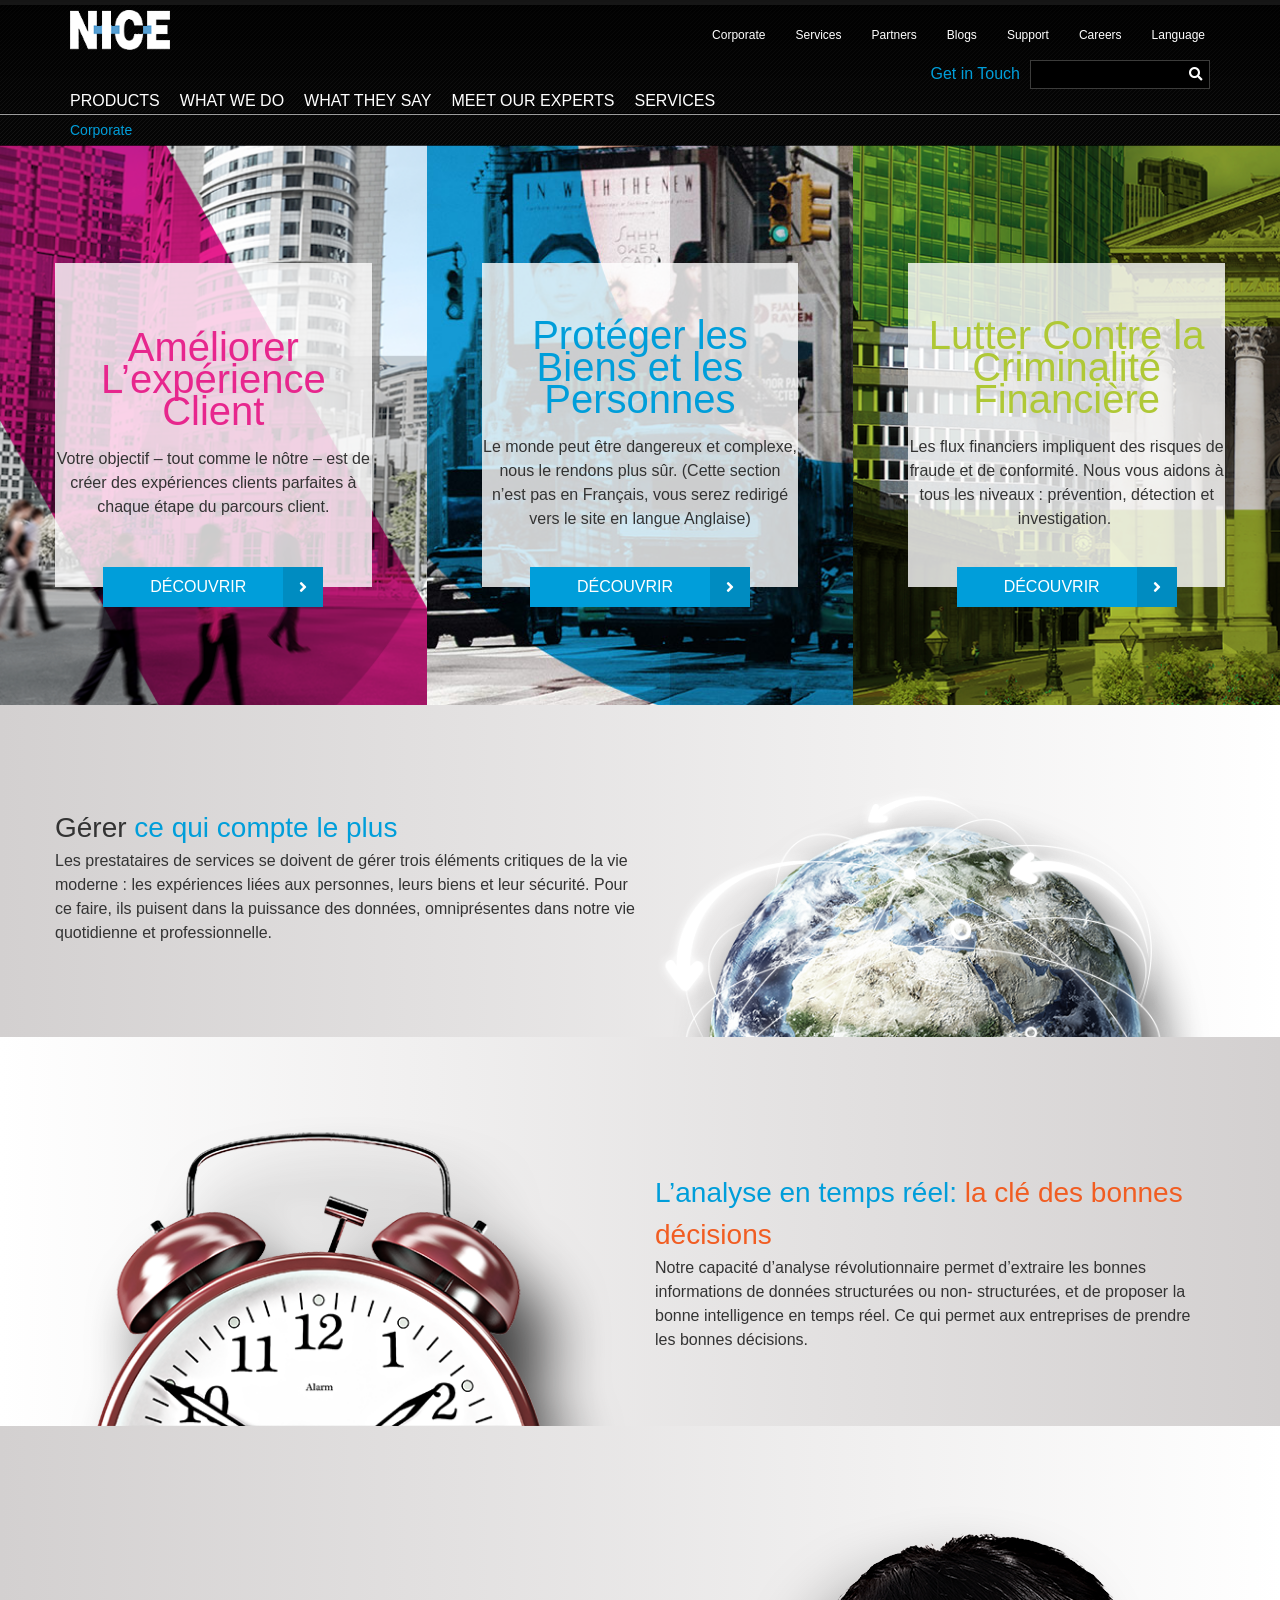
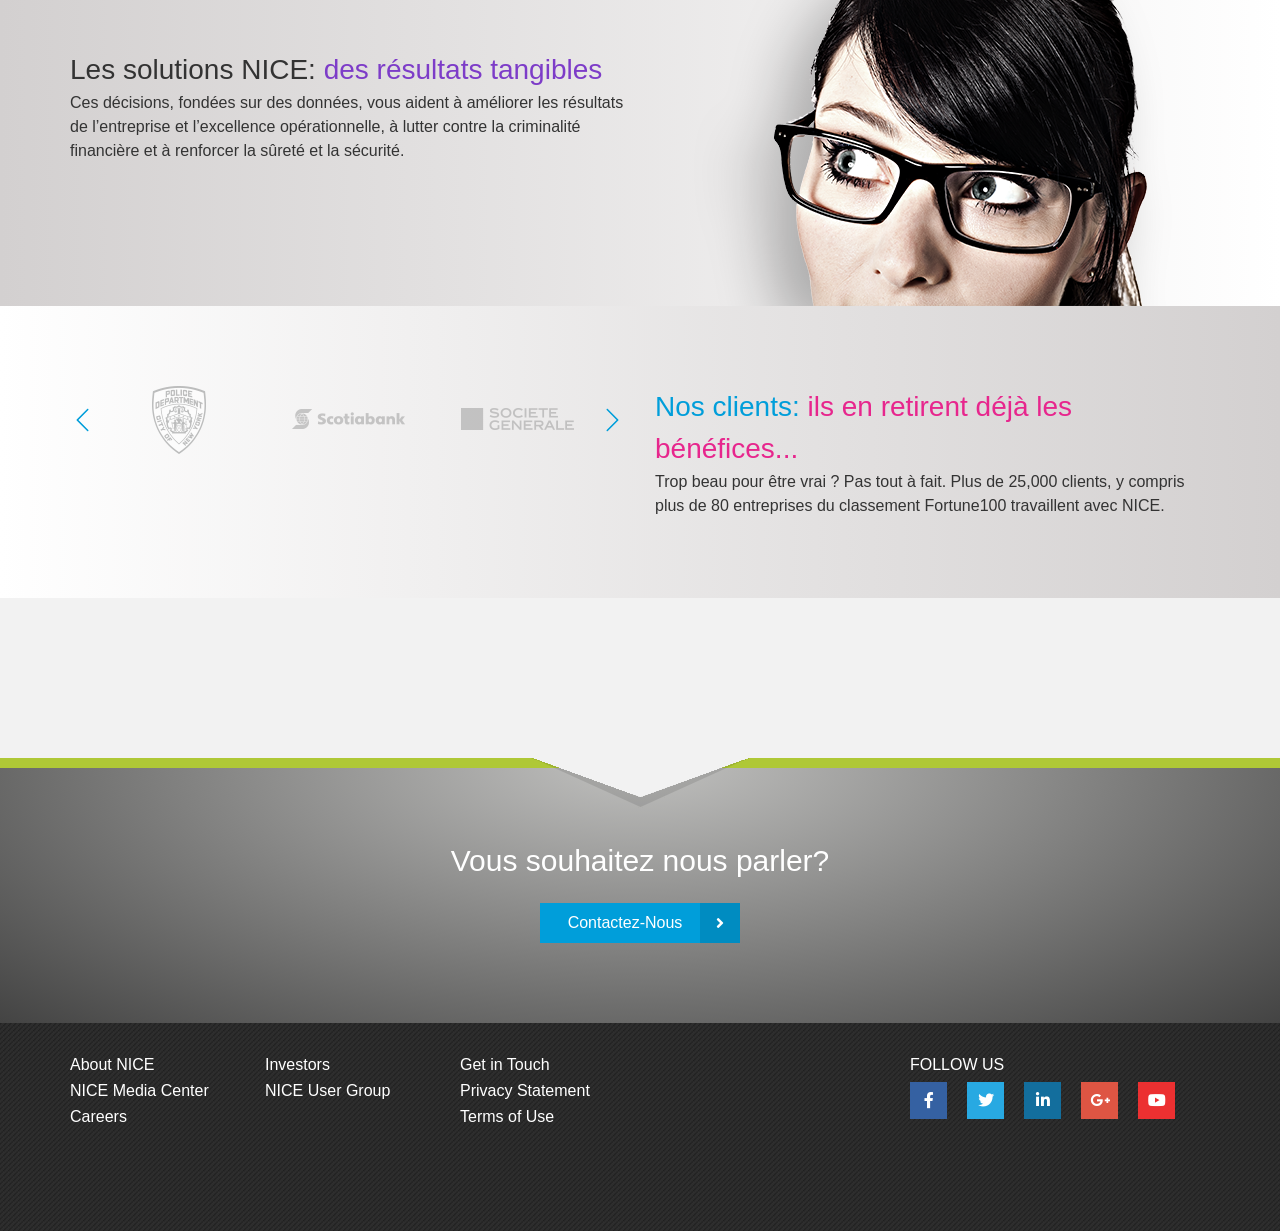
==== asd/index.html @ 6cd881a8 "asd asd" ====
<!DOCTYPE html>
<html lang="ru">
  <head>
    <meta charset="UTF-8">
    <meta name="viewport" content="width=device-width, initial-scale=1, user-scalable=0">
    <link rel="shortcut icon" href="img/favicon.ico" type="image/x-icon">
    <link rel="stylesheet" href="css/style.css">
    <link rel="stylesheet" href="https://use.fontawesome.com/releases/v5.8.1/css/all.css">
    <title>Nice</title>
  </head>
  <body>
    <div class="page">
        <header class="header">
            <nav class="nav flex flex-column align-justify">
              <div class="container-fluid">
                <div class="container">
                  <div class="row align-justify">
                    <div class="col-6 col-sm-3 col-md-2 col-lg-2 col-xl-2"><a class="logo" href="/"><img src="./img/logo/img/logo.png"></a>
                    </div>
                    <div class="col-6 col-sm-3 col-md-1 col-lg-1 col-xl-1">
                        <div class="show-menu"><span class="show-menu__item"></span><span class="show-menu__item"></span><span class="show-menu__item"></span></div>
                    </div>
                    <div class="col-12 col-sm-12 col-md-9 col-lg-9 col-xl-9" id="menu">
                        <ul class="menu flex align-middle align-right">
                          <li class="menu__item"><a class="font font--white font--xs link">Corporate</a>
                            <ul class="submenu">
                              <li class="submenu__item"><a class="font link">About NICE</a></li>
                              <li class="submenu__item"><a class="font link">Glocal Management</a></li>
                              <li class="submenu__item"><a class="font link">Corporate Responsibility</a></li>
                              <li class="submenu__item"><a class="font link">Inventos</a></li>
                              <li class="submenu__item"><a class="font link">NICE Media Center</a></li>
                              <li class="submenu__item"><a class="font link">Events &amp; Webinars</a></li>
                              <li class="submenu__item"><a class="font link">Workflow Offices</a></li>
                            </ul>
                          </li>
                          <li class="menu__item"><a class="font font--white font--xs link">Services</a>
                            <ul class="submenu">
                              <li class="submenu__item"><a class="font link">About NICE</a></li>
                              <li class="submenu__item"><a class="font link">Glocal Management</a></li>
                              <li class="submenu__item"><a class="font link">Corporate Responsibility</a></li>
                              <li class="submenu__item"><a class="font link">Inventos</a></li>
                              <li class="submenu__item"><a class="font link">NICE Media Center</a></li>
                              <li class="submenu__item"><a class="font link">Events &amp; Webinars</a></li>
                              <li class="submenu__item"><a class="font link">Workflow Offices</a></li>
                            </ul>
                          </li>
                          <li class="menu__item"><a class="font font--white font--xs link">Partners</a>
                            <ul class="submenu">
                              <li class="submenu__item"><a class="font link">About NICE</a></li>
                              <li class="submenu__item"><a class="font link">Glocal Management</a></li>
                              <li class="submenu__item"><a class="font link">Corporate Responsibility</a></li>
                              <li class="submenu__item"><a class="font link">Inventos</a></li>
                              <li class="submenu__item"><a class="font link">NICE Media Center</a></li>
                              <li class="submenu__item"><a class="font link">Events &amp; Webinars</a></li>
                              <li class="submenu__item"><a class="font link">Workflow Offices</a></li>
                            </ul>
                          </li>
                          <li class="menu__item"><a class="font font--white font--xs link">Blogs</a>
                            <ul class="submenu">
                              <li class="submenu__item"><a class="font link">About NICE</a></li>
                              <li class="submenu__item"><a class="font link">Glocal Management</a></li>
                              <li class="submenu__item"><a class="font link">Corporate Responsibility</a></li>
                              <li class="submenu__item"><a class="font link">Inventos</a></li>
                              <li class="submenu__item"><a class="font link">NICE Media Center</a></li>
                              <li class="submenu__item"><a class="font link">Events &amp; Webinars</a></li>
                              <li class="submenu__item"><a class="font link">Workflow Offices</a></li>
                            </ul>
                          </li>
                          <li class="menu__item"><a class="font font--white font--xs link">Support</a>
                            <ul class="submenu">
                              <li class="submenu__item"><a class="font link">About NICE</a></li>
                              <li class="submenu__item"><a class="font link">Glocal Management</a></li>
                              <li class="submenu__item"><a class="font link">Corporate Responsibility</a></li>
                              <li class="submenu__item"><a class="font link">Inventos</a></li>
                              <li class="submenu__item"><a class="font link">NICE Media Center</a></li>
                              <li class="submenu__item"><a class="font link">Events &amp; Webinars</a></li>
                              <li class="submenu__item"><a class="font link">Workflow Offices</a></li>
                            </ul>
                          </li>
                          <li class="menu__item"><a class="font font--white font--xs link">Careers</a>
                            <ul class="submenu">
                              <li class="submenu__item"><a class="font link">About NICE</a></li>
                              <li class="submenu__item"><a class="font link">Glocal Management</a></li>
                              <li class="submenu__item"><a class="font link">Corporate Responsibility</a></li>
                              <li class="submenu__item"><a class="font link">Inventos</a></li>
                              <li class="submenu__item"><a class="font link">NICE Media Center</a></li>
                              <li class="submenu__item"><a class="font link">Events &amp; Webinars</a></li>
                              <li class="submenu__item"><a class="font link">Workflow Offices</a></li>
                            </ul>
                          </li>
                          <li class="menu__item"><a class="font font--white font--xs link">Language</a>
                            <ul class="submenu">
                              <li class="submenu__item"><a class="font link">About NICE</a></li>
                              <li class="submenu__item"><a class="font link">Glocal Management</a></li>
                              <li class="submenu__item"><a class="font link">Corporate Responsibility</a></li>
                              <li class="submenu__item"><a class="font link">Inventos</a></li>
                              <li class="submenu__item"><a class="font link">NICE Media Center</a></li>
                              <li class="submenu__item"><a class="font link">Events &amp; Webinars</a></li>
                              <li class="submenu__item"><a class="font link">Workflow Offices</a></li>
                            </ul>
                          </li>
                        </ul>
                    </div>
                  </div>
                </div>
              </div>
              <div class="container-fluid" id="submenu">
                <div class="container">
                  <div class="row">
                    <div class="col-12 col-sm-12 col-md-6 col-lg-6 col-xl-6"></div>
                    <div class="col-12 col-sm-12 col-md-6 col-lg-6 col-xl-6">
                        <div class="search flex align-middle align-right"><a class="font font--primary font--small" href="#">Get in Touch</a>
                          <form>
                            <input class="search__field" type="text">
                            <button class="search__button"><i class="fas fa-search"></i></button>
                          </form>
                        </div>
                    </div>
                    <div class="col-12 col-sm-12 col-md-12 col-lg-12 col-xl-12">
                      <div class="flex align-middle align-justify">
                        <ul class="menu-bottom flex">
                          <li class="menu-bottom__item"><a class="font font--white link" href="#">PRODUCTS</a>
                            <ul class="submenu submenu--bottom">
                              <li class="submenu__item"><a class="flex submenu__link" href="#">
                                    <div class="button button--fourth" href="#"><i class="fas fa-angle-right"></i>
                                    </div>
                                  <p class="font font--white text-uppercase" href="#">ANALYST PERSPECTIVES</p></a></li>
                              <li class="submenu__item"><a class="flex submenu__link" href="#">
                                    <div class="button button--fourth" href="#"><i class="fas fa-angle-right"></i>
                                    </div>
                                  <p class="font font--white text-uppercase" href="#">AWARDS</p></a></li>
                              <li class="submenu__item"><a class="flex submenu__link" href="#">
                                    <div class="button button--fourth" href="#"><i class="fas fa-angle-right"></i>
                                    </div>
                                  <p class="font font--white text-uppercase" href="#">CUSTOMER SUCCESS</p></a></li>
                              <li class="submenu__item"><a class="flex submenu__link" href="#">
                                    <div class="button button--fourth" href="#"><i class="fas fa-angle-right"></i>
                                    </div>
                                  <p class="font font--white text-uppercase" href="#">MEDIA COVERAGE</p></a></li>
                              <li class="submenu__item"><a class="flex submenu__link" href="#">
                                    <div class="button button--fourth" href="#"><i class="fas fa-angle-right"></i>
                                    </div>
                                  <p class="font font--white text-uppercase" href="#">NICE USER GROUP</p></a></li>
                              <li class="submenu__item"><a class="flex submenu__link" href="#">
                                    <div class="button button--fourth" href="#"><i class="fas fa-angle-right"></i>
                                    </div>
                                  <p class="font font--white text-uppercase" href="#">VIEW ALL</p></a></li>
                            </ul>
                          </li>
                          <li class="menu-bottom__item"><a class="font font--white link" href="#">WHAT WE DO</a>
                            <ul class="submenu submenu--bottom">
                              <li class="submenu__item"><a class="flex submenu__link" href="#">
                                    <div class="button button--fourth" href="#"><i class="fas fa-angle-right"></i>
                                    </div>
                                  <p class="font font--white text-uppercase" href="#">ANALYST PERSPECTIVES</p></a></li>
                              <li class="submenu__item"><a class="flex submenu__link" href="#">
                                    <div class="button button--fourth" href="#"><i class="fas fa-angle-right"></i>
                                    </div>
                                  <p class="font font--white text-uppercase" href="#">AWARDS</p></a></li>
                              <li class="submenu__item"><a class="flex submenu__link" href="#">
                                    <div class="button button--fourth" href="#"><i class="fas fa-angle-right"></i>
                                    </div>
                                  <p class="font font--white text-uppercase" href="#">CUSTOMER SUCCESS</p></a></li>
                              <li class="submenu__item"><a class="flex submenu__link" href="#">
                                    <div class="button button--fourth" href="#"><i class="fas fa-angle-right"></i>
                                    </div>
                                  <p class="font font--white text-uppercase" href="#">MEDIA COVERAGE</p></a></li>
                              <li class="submenu__item"><a class="flex submenu__link" href="#">
                                    <div class="button button--fourth" href="#"><i class="fas fa-angle-right"></i>
                                    </div>
                                  <p class="font font--white text-uppercase" href="#">NICE USER GROUP</p></a></li>
                              <li class="submenu__item"><a class="flex submenu__link" href="#">
                                    <div class="button button--fourth" href="#"><i class="fas fa-angle-right"></i>
                                    </div>
                                  <p class="font font--white text-uppercase" href="#">VIEW ALL</p></a></li>
                            </ul>
                          </li>
                          <li class="menu-bottom__item"><a class="font font--white link" href="#">WHAT THEY SAY</a>
                            <ul class="submenu submenu--bottom">
                              <li class="submenu__item"><a class="flex submenu__link" href="#">
                                    <div class="button button--fourth" href="#"><i class="fas fa-angle-right"></i>
                                    </div>
                                  <p class="font font--white text-uppercase" href="#">ANALYST PERSPECTIVES</p></a></li>
                              <li class="submenu__item"><a class="flex submenu__link" href="#">
                                    <div class="button button--fourth" href="#"><i class="fas fa-angle-right"></i>
                                    </div>
                                  <p class="font font--white text-uppercase" href="#">AWARDS</p></a></li>
                              <li class="submenu__item"><a class="flex submenu__link" href="#">
                                    <div class="button button--fourth" href="#"><i class="fas fa-angle-right"></i>
                                    </div>
                                  <p class="font font--white text-uppercase" href="#">CUSTOMER SUCCESS</p></a></li>
                              <li class="submenu__item"><a class="flex submenu__link" href="#">
                                    <div class="button button--fourth" href="#"><i class="fas fa-angle-right"></i>
                                    </div>
                                  <p class="font font--white text-uppercase" href="#">MEDIA COVERAGE</p></a></li>
                              <li class="submenu__item"><a class="flex submenu__link" href="#">
                                    <div class="button button--fourth" href="#"><i class="fas fa-angle-right"></i>
                                    </div>
                                  <p class="font font--white text-uppercase" href="#">NICE USER GROUP</p></a></li>
                              <li class="submenu__item"><a class="flex submenu__link" href="#">
                                    <div class="button button--fourth" href="#"><i class="fas fa-angle-right"></i>
                                    </div>
                                  <p class="font font--white text-uppercase" href="#">VIEW ALL</p></a></li>
                            </ul>
                          </li>
                          <li class="menu-bottom__item"><a class="font font--white link" href="#">MEET OUR EXPERTS</a>
                            <ul class="submenu submenu--bottom">
                              <li class="submenu__item"><a class="flex submenu__link" href="#">
                                    <div class="button button--fourth" href="#"><i class="fas fa-angle-right"></i>
                                    </div>
                                  <p class="font font--white text-uppercase" href="#">ANALYST PERSPECTIVES</p></a></li>
                              <li class="submenu__item"><a class="flex submenu__link" href="#">
                                    <div class="button button--fourth" href="#"><i class="fas fa-angle-right"></i>
                                    </div>
                                  <p class="font font--white text-uppercase" href="#">AWARDS</p></a></li>
                              <li class="submenu__item"><a class="flex submenu__link" href="#">
                                    <div class="button button--fourth" href="#"><i class="fas fa-angle-right"></i>
                                    </div>
                                  <p class="font font--white text-uppercase" href="#">CUSTOMER SUCCESS</p></a></li>
                              <li class="submenu__item"><a class="flex submenu__link" href="#">
                                    <div class="button button--fourth" href="#"><i class="fas fa-angle-right"></i>
                                    </div>
                                  <p class="font font--white text-uppercase" href="#">MEDIA COVERAGE</p></a></li>
                              <li class="submenu__item"><a class="flex submenu__link" href="#">
                                    <div class="button button--fourth" href="#"><i class="fas fa-angle-right"></i>
                                    </div>
                                  <p class="font font--white text-uppercase" href="#">NICE USER GROUP</p></a></li>
                              <li class="submenu__item"><a class="flex submenu__link" href="#">
                                    <div class="button button--fourth" href="#"><i class="fas fa-angle-right"></i>
                                    </div>
                                  <p class="font font--white text-uppercase" href="#">VIEW ALL</p></a></li>
                            </ul>
                          </li>
                          <li class="menu-bottom__item"><a class="font font--white link" href="#">SERVICES</a>
                            <ul class="submenu submenu--bottom">
                              <li class="submenu__item"><a class="flex submenu__link" href="#">
                                    <div class="button button--fourth" href="#"><i class="fas fa-angle-right"></i>
                                    </div>
                                  <p class="font font--white text-uppercase" href="#">ANALYST PERSPECTIVES</p></a></li>
                              <li class="submenu__item"><a class="flex submenu__link" href="#">
                                    <div class="button button--fourth" href="#"><i class="fas fa-angle-right"></i>
                                    </div>
                                  <p class="font font--white text-uppercase" href="#">AWARDS</p></a></li>
                              <li class="submenu__item"><a class="flex submenu__link" href="#">
                                    <div class="button button--fourth" href="#"><i class="fas fa-angle-right"></i>
                                    </div>
                                  <p class="font font--white text-uppercase" href="#">CUSTOMER SUCCESS</p></a></li>
                              <li class="submenu__item"><a class="flex submenu__link" href="#">
                                    <div class="button button--fourth" href="#"><i class="fas fa-angle-right"></i>
                                    </div>
                                  <p class="font font--white text-uppercase" href="#">MEDIA COVERAGE</p></a></li>
                              <li class="submenu__item"><a class="flex submenu__link" href="#">
                                    <div class="button button--fourth" href="#"><i class="fas fa-angle-right"></i>
                                    </div>
                                  <p class="font font--white text-uppercase" href="#">NICE USER GROUP</p></a></li>
                              <li class="submenu__item"><a class="flex submenu__link" href="#">
                                    <div class="button button--fourth" href="#"><i class="fas fa-angle-right"></i>
                                    </div>
                                  <p class="font font--white text-uppercase" href="#">VIEW ALL</p></a></li>
                            </ul>
                          </li>
                        </ul>
                      </div>
                    </div>
                  </div>
                </div>
              </div>
              <div class="container-fluid" id="breadcrumbs">
                <div class="container">
                    <div class="breadcrumbs flex align-middle">
                      <p class="font font--sm breadcrumbs__item"><span>Corporate</span><span class="fas"></span></p>
                    </div>
                </div>
              </div>
            </nav>
          <section class="section section--slider">
            <div class="container-fluid">
                <div class="slider slider--header">
                  <div class="slider__item font--white">
                    <div class="row margin">
                      <div class="col-12 col-sm-12 col-md-6 col-lg-6 col-xl-4 flex align-center-middle" style="background-image: url('./img/index/header-slider/32.png')">
                        <div class="slider-banner">
                          <h1 class="h1 h1--second">Améliorer L’expérience Client​</h1>
                          <p class="font">Votre objectif – tout comme le nôtre – est de créer des expériences clients parfaites à chaque étape du parcours client.</p><a class="button button--primary" href="#"><span class="font font--white">DÉCOUVRIR</span><i class="fas fa-angle-right"></i></a>
                        </div>
                      </div>
                      <div class="col-12 col-sm-12 col-md-6 col-lg-6 col-xl-4 flex align-center-middle" style="background-image: url('./img/index/header-slider/33.png')">
                        <div class="slider-banner">
                          <h1 class="h1 h1--primary">Protéger les Biens et les Personnes</h1>
                          <p class="font">Le monde peut être dangereux et complexe, nous le rendons plus sûr.​​ (Cette section n’est pas en Français, vous serez redirigé vers le site en langue Anglaise)</p><a class="button button--primary" href="#"><span class="font font--white">DÉCOUVRIR</span><i class="fas fa-angle-right"></i></a>
                        </div>
                      </div>
                      <div class="col-12 col-sm-12 col-md-6 col-lg-6 col-xl-4 flex align-center-middle" style="background-image: url('./img/index/header-slider/31.png')">
                        <div class="slider-banner">
                          <h1 class="h1 h1--third">Lutter Contre la Criminalité Financière</h1>
                          <p class="font">Les flux financiers impliquent des risques de fraude et de conformité. Nous vous aidons à tous les niveaux : prévention,  détection et investigation. ​</p><a class="button button--primary" href="#"><span class="font font--white">DÉCOUVRIR</span><i class="fas fa-angle-right"></i></a>
                        </div>
                      </div>
                    </div>
                  </div>
                </div>
            </div>
          </section>
        </header>
      <main class="main">
        <section class="section section--small section--linear-grey-second">
          <div class="container-fluid">
            <div class="container">
              <div class="row align-middle">
                <div class="top col-12 col-sm-12 col-md-6 col-lg-6 col-xl-6">
                  <h5 class="h5">Gérer <span>ce qui compte le plus</span></h5>
                  <p class="font">Les prestataires de services se doivent de gérer trois éléments critiques de la vie moderne : les expériences liées aux personnes, leurs biens et leur sécurité. Pour ce faire, ils puisent dans la puissance des données, omniprésentes dans notre vie quotidienne et professionnelle.​​</p>
                </div>
                <div class="col-12 col-sm-12 col-md-6 col-lg-6 col-xl-6"><img src="./img/index/1.png"></div>
              </div>
            </div>
          </div>
        </section>
        <section class="section section--linear-grey" style="padding-bottom: 0">
          <div class="container-fluid">
            <div class="container">
              <div class="row align-middle">
                <div class="col-12 col-sm-12 col-md-6 col-lg-6 col-xl-6"><img src="./img/index/2.png"></div>
                <div class="col-12 col-sm-12 col-md-6 col-lg-6 col-xl-6">
                  <h5 class="h5"> <span class="black">L’analyse en temps réel:</span><span class="font--second"> la clé des bonnes décisions</span></h5>
                  <p class="font text">Notre capacité d’analyse révolutionnaire permet d’extraire les bonnes informations de données structurées ou non- structurées, et de proposer la bonne intelligence en temps réel.  Ce qui permet aux entreprises de prendre les bonnes décisions.​​​</p>
                </div>
              </div>
            </div>
          </div>
        </section>
        <section class="section section--small section--linear-grey-second">
          <div class="container-fluid">
            <div class="container">
              <div class="row align-middle">
                <div class="col-12 col-sm-12 col-md-6 col-lg-6 col-xl-6">
                  <h5 class="h5">Les solutions NICE: <span class="nice-rteThemeForeColor-5-0">des résultats tangibles</span></h5>
                  <p class="font">Ces décisions, fondées sur des données, vous aident à améliorer les résultats de l’entreprise et l’excellence opérationnelle, à lutter contre la criminalité financière et à renforcer la sûreté et la sécurité.​​</p>
                </div>
                <div class="col-12 col-sm-12 col-md-6 col-lg-6 col-xl-6"><img src="./img/index/3.png"></div>
              </div>
            </div>
          </div>
        </section>
        <section class="section section--linear-grey corner corner--blue">
          <div class="container-fluid">
            <div class="container">
              <div class="row">
                <div class="col-12 col-sm-12 col-md-6 col-lg-6 col-xl-6">
                    <div class="slider slider--min">
                      <div class="slider__item"><img src="img/index/logo-slider/1.png"></div>
                      <div class="slider__item"><img src="img/index/logo-slider/2.png"></div>
                      <div class="slider__item"><img src="img/index/logo-slider/3.png"></div>
                      <div class="slider__item"><img src="img/index/logo-slider/4.png"></div>
                      <div class="slider__item"><img src="img/index/logo-slider/5.png"></div>
                      <div class="slider__item"><img src="img/index/logo-slider/6.png"></div>
                      <div class="slider__item"><img src="img/index/logo-slider/7.png"></div>
                      <div class="slider__item"><img src="img/index/logo-slider/8.png"></div>
                      <div class="slider__item"><img src="img/index/logo-slider/9.png"></div>
                      <div class="slider__item"><img src="img/index/logo-slider/10.png"></div>
                      <div class="slider__item"><img src="img/index/logo-slider/11.png"></div>
                      <div class="slider__item"><img src="img/index/logo-slider/12.png"></div>
                      <div class="slider__item"><img src="img/index/logo-slider/13.png"></div>
                      <div class="slider__item"><img src="img/index/logo-slider/14.png"></div>
                      <div class="slider__item"><img src="img/index/logo-slider/15.png"></div>
                      <div class="slider__item"><img src="img/index/logo-slider/16.png"></div>
                      <div class="slider__item"><img src="img/index/logo-slider/17.png"></div>
                      <div class="slider__item"><img src="img/index/logo-slider/18.png"></div>
                      <div class="slider__item"><img src="img/index/logo-slider/19.png"></div>
                      <div class="slider__item"><img src="img/index/logo-slider/20.png"></div>
                      <div class="slider__item"><img src="img/index/logo-slider/21.png"></div>
                      <div class="slider__item"><img src="img/index/logo-slider/22.png"></div>
                      <div class="slider__item"><img src="img/index/logo-slider/23.png"></div>
                    </div>
                </div>
                <div class="col-12 col-sm-12 col-md-6 col-lg-6 col-xl-6">
                  <h5 class="h5"><span class="black">Nos clients:</span><span class="font--second2"> ils en retirent déjà les bénéfices...​</span></h5>
                  <p class="font">Trop beau pour être vrai ? Pas tout à fait. Plus de 25,000 clients, y compris plus de 80 entreprises du classement Fortune100 travaillent avec NICE. ​</p>
                </div>
              </div>
            </div>
          </div>
        </section>
        <section class="section section--thinking corner corner--green">
          <div class="container-fluid">
            <div class="container">
              
            </div>
          </div>
        </section>
        <section class="section section--get-touch section--linear-grey-third">
          <div class="container-fluid">
            <div class="container">
              <div class="row">
                <div class="col-12 col-sm-12 col-md-6 col-lg-6 col-xl-12 text-center">
                  <h4 class="h4"><span class="font--white">Vous souhaitez nous parler?</span></h4><a class="button button--primary" href="#"><span class="font font--white">Contactez-Nous</span><i class="fas fa-angle-right"></i></a>
                </div>
              </div>
            </div>
          </div>
        </section>
      </main>
        <footer class="footer">
          <div class="container-fluid">
            <div class="container">
              <div class="row">
                <div class="col-12 col-sm-12 col-md-12 col-lg-6 col-xl-2">
                  <ul class="footer-list">
                    <li class="footer-list__item"><a class="font font--white" href="#">About NICE</a></li>
                    <li class="footer-list__item"><a class="font font--white" href="#">NICE Media Center</a></li>
                    <li class="footer-list__item"><a class="font font--white" href="#">Careers</a></li>
                  </ul>
                </div>
                <div class="col-12 col-sm-12 col-md-12 col-lg-6 col-xl-2">
                  <ul class="footer-list">
                    <li class="footer-list__item"><a class="font font--white" href="#">Investors</a></li>
                    <li class="footer-list__item"><a class="font font--white" href="#">NICE User Group</a></li>
                  </ul>
                </div>
                <div class="col-12 col-sm-12 col-md-12 col-lg-6 col-xl-2">
                  <ul class="footer-list">
                    <li class="footer-list__item"><a class="font font--white" href="#">Get in Touch</a></li>
                    <li class="footer-list__item"><a class="font font--white" href="#">Privacy Statement</a></li>
                    <li class="footer-list__item"><a class="font font--white" href="#">Terms of Use</a></li>
                  </ul>
                </div>
                <div class="col-12 col-sm-12 col-md-12 col-lg-6 col-xl-6">
                  <div class="footer-social">
                    <p class="font font--white text-uppercase">Follow Us</p>
                      <div class="social flex align-middle"><a class="social__item social__item--facebook"><i class="fab fa-facebook-f"></i></a><a class="social__item social__item--twitter"><i class="fab fa-twitter"></i></a><a class="social__item social__item--linkedin"><i class="fab fa-linkedin-in"></i></a><a class="social__item social__item--google"><i class="fab fa-google-plus-g"></i></a><a class="social__item social__item--youtube"><i class="fab fa-youtube"></i></a></div>
                  </div>
                </div>
              </div>
            </div>
          </div>
        </footer>
    </div>
    <script src="./js/custom.js"></script>
  </body>
</html>
---- asd/css/style.css ----
@import url("https://fonts.googleapis.com/css?family=Roboto:300,400,500");body{margin:0;padding:0;text-transform:none;color:#333;line-height:1.5;font-family:Arial,sans-serif;font-weight:400;font-size:16px;background-color:#fff;overflow-x:hidden;overflow-y:auto}body::-webkit-scrollbar{width:10px}body::-webkit-scrollbar-thumb{border:1px solid transparent;background-clip:content-box;background-color:#666}body::-webkit-scrollbar-track{border:0;background-color:#d4d4d4}a,abbr,acronym,address,applet,article,aside,audio,b,big,blockquote,body,caption,center,cite,code,dd,del,details,dfn,div,dl,dt,em,embed,fieldset,figcaption,figure,footer,form,h1,h2,h3,h4,h5,h6,header,hgroup,html,i,iframe,img,ins,kbd,label,legend,li,mark,menu,nav,object,ol,output,p,pre,q,ruby,s,samp,section,small,span,strike,strong,sub,summary,sup,table,tbody,td,tfoot,th,thead,time,tr,tt,u,ul,var,video{margin:0;padding:0;border:0;font-size:100%}article,aside,details,figcaption,figure,footer,header,hgroup,main,menu,nav,section{display:block}blockquote,q{quotes:none}blockquote:after,blockquote:before,q:after,q:before{content:"";content:none}marquee{width:100%}li,ul{list-style:none}html{height:100%;-webkit-text-size-adjust:none;-ms-text-size-adjust:none}input[type=email],input[type=password],input[type=text],inputm textarea{outline:none;-webkit-appearance:none;-moz-appearance:none;appearance:none;border-radius:0}a,button,input[type=button],input[type=reset],input[type=submit],label{outline:none;cursor:pointer;transition:all .5s}img{max-width:100%;height:auto;display:block}table{width:100%}form,td,tr{margin:0;padding:0}a{color:#333;text-decoration:none;-webkit-tap-highlight-color:rgba(0,0,0,0)}a,button,div,span{outline:none!important}hr{border:0;width:100%;height:1px;margin:10px 0;background-color:#000}*,:after,:before{box-sizing:border-box}.row{display:-ms-flexbox;display:flex;-ms-flex-wrap:wrap;flex-wrap:wrap;margin-left:-15px;margin-right:-15px}[class^=col-]{padding-left:15px;padding-right:15px}.col{-ms-flex-positive:1;flex-grow:1;-ms-flex-preferred-size:0;flex-basis:0;max-width:100%}.col-1{max-width:8.33333%;-ms-flex:0 0 8.33333%;flex:0 0 8.33333%}.col-2{max-width:16.66667%;-ms-flex:0 0 16.66667%;flex:0 0 16.66667%}.col-3{max-width:25%;-ms-flex:0 0 25%;flex:0 0 25%}.col-4{max-width:33.33333%;-ms-flex:0 0 33.33333%;flex:0 0 33.33333%}.col-5{max-width:41.66667%;-ms-flex:0 0 41.66667%;flex:0 0 41.66667%}.col-6{max-width:50%;-ms-flex:0 0 50%;flex:0 0 50%}.col-7{max-width:58.33333%;-ms-flex:0 0 58.33333%;flex:0 0 58.33333%}.col-8{max-width:66.66667%;-ms-flex:0 0 66.66667%;flex:0 0 66.66667%}.col-9{max-width:75%;-ms-flex:0 0 75%;flex:0 0 75%}.col-10{max-width:83.33333%;-ms-flex:0 0 83.33333%;flex:0 0 83.33333%}.col-11{max-width:91.66667%;-ms-flex:0 0 91.66667%;flex:0 0 91.66667%}.col-12{max-width:100%;-ms-flex:0 0 100%;flex:0 0 100%}@media (min-width:576px){.col-sm-1{max-width:8.33333%;-ms-flex:0 0 8.33333%;flex:0 0 8.33333%}.col-sm-2{max-width:16.66667%;-ms-flex:0 0 16.66667%;flex:0 0 16.66667%}.col-sm-3{max-width:25%;-ms-flex:0 0 25%;flex:0 0 25%}.col-sm-4{max-width:33.33333%;-ms-flex:0 0 33.33333%;flex:0 0 33.33333%}.col-sm-5{max-width:41.66667%;-ms-flex:0 0 41.66667%;flex:0 0 41.66667%}.col-sm-6{max-width:50%;-ms-flex:0 0 50%;flex:0 0 50%}.col-sm-7{max-width:58.33333%;-ms-flex:0 0 58.33333%;flex:0 0 58.33333%}.col-sm-8{max-width:66.66667%;-ms-flex:0 0 66.66667%;flex:0 0 66.66667%}.col-sm-9{max-width:75%;-ms-flex:0 0 75%;flex:0 0 75%}.col-sm-10{max-width:83.33333%;-ms-flex:0 0 83.33333%;flex:0 0 83.33333%}.col-sm-11{max-width:91.66667%;-ms-flex:0 0 91.66667%;flex:0 0 91.66667%}.col-sm-12{max-width:100%;-ms-flex:0 0 100%;flex:0 0 100%}}@media (min-width:768px){.col-md-1{max-width:8.33333%;-ms-flex:0 0 8.33333%;flex:0 0 8.33333%}.col-md-2{max-width:16.66667%;-ms-flex:0 0 16.66667%;flex:0 0 16.66667%}.col-md-3{max-width:25%;-ms-flex:0 0 25%;flex:0 0 25%}.col-md-4{max-width:33.33333%;-ms-flex:0 0 33.33333%;flex:0 0 33.33333%}.col-md-5{max-width:41.66667%;-ms-flex:0 0 41.66667%;flex:0 0 41.66667%}.col-md-6{max-width:50%;-ms-flex:0 0 50%;flex:0 0 50%}.col-md-7{max-width:58.33333%;-ms-flex:0 0 58.33333%;flex:0 0 58.33333%}.col-md-8{max-width:66.66667%;-ms-flex:0 0 66.66667%;flex:0 0 66.66667%}.col-md-9{max-width:75%;-ms-flex:0 0 75%;flex:0 0 75%}.col-md-10{max-width:83.33333%;-ms-flex:0 0 83.33333%;flex:0 0 83.33333%}.col-md-11{max-width:91.66667%;-ms-flex:0 0 91.66667%;flex:0 0 91.66667%}.col-md-12{max-width:100%;-ms-flex:0 0 100%;flex:0 0 100%}}@media (min-width:992px){.col-lg-1{max-width:8.33333%;-ms-flex:0 0 8.33333%;flex:0 0 8.33333%}.col-lg-2{max-width:16.66667%;-ms-flex:0 0 16.66667%;flex:0 0 16.66667%}.col-lg-3{max-width:25%;-ms-flex:0 0 25%;flex:0 0 25%}.col-lg-4{max-width:33.33333%;-ms-flex:0 0 33.33333%;flex:0 0 33.33333%}.col-lg-5{max-width:41.66667%;-ms-flex:0 0 41.66667%;flex:0 0 41.66667%}.col-lg-6{max-width:50%;-ms-flex:0 0 50%;flex:0 0 50%}.col-lg-7{max-width:58.33333%;-ms-flex:0 0 58.33333%;flex:0 0 58.33333%}.col-lg-8{max-width:66.66667%;-ms-flex:0 0 66.66667%;flex:0 0 66.66667%}.col-lg-9{max-width:75%;-ms-flex:0 0 75%;flex:0 0 75%}.col-lg-10{max-width:83.33333%;-ms-flex:0 0 83.33333%;flex:0 0 83.33333%}.col-lg-11{max-width:91.66667%;-ms-flex:0 0 91.66667%;flex:0 0 91.66667%}.col-lg-12{max-width:100%;-ms-flex:0 0 100%;flex:0 0 100%}}@media (min-width:1200px){.col-xl-1{max-width:8.33333%;-ms-flex:0 0 8.33333%;flex:0 0 8.33333%}.col-xl-2{max-width:16.66667%;-ms-flex:0 0 16.66667%;flex:0 0 16.66667%}.col-xl-3{max-width:25%;-ms-flex:0 0 25%;flex:0 0 25%}.col-xl-4{max-width:33.33333%;-ms-flex:0 0 33.33333%;flex:0 0 33.33333%}.col-xl-5{max-width:41.66667%;-ms-flex:0 0 41.66667%;flex:0 0 41.66667%}.col-xl-6{max-width:50%;-ms-flex:0 0 50%;flex:0 0 50%}.col-xl-7{max-width:58.33333%;-ms-flex:0 0 58.33333%;flex:0 0 58.33333%}.col-xl-8{max-width:66.66667%;-ms-flex:0 0 66.66667%;flex:0 0 66.66667%}.col-xl-9{max-width:75%;-ms-flex:0 0 75%;flex:0 0 75%}.col-xl-10{max-width:83.33333%;-ms-flex:0 0 83.33333%;flex:0 0 83.33333%}.col-xl-11{max-width:91.66667%;-ms-flex:0 0 91.66667%;flex:0 0 91.66667%}.col-xl-12{max-width:100%;-ms-flex:0 0 100%;flex:0 0 100%}}.container,.container-fluid,.main,.section{width:100%;margin-right:auto;margin-left:auto}.container{padding:0 15px;min-width:320px;max-width:1170px}.img{overflow:hidden}.img--hover:hover img{transform:scale(1.2)}.img img{transition:all .5s;width:auto;height:auto;max-height:100%;min-width:100%;max-width:none;-o-object-fit:cover;object-fit:cover;-o-object-position:center;object-position:center}.arrow{position:relative}.arrow:before{content:"";position:absolute}.arrow *{position:relative;z-index:1}.arrow--top:before{top:0;left:50%;z-index:0;width:70px;height:70px;background-color:#fff;transform:translate(-50%,-50%) rotate(45deg)}.line{position:relative;margin-bottom:10px}.line:after,.line:before{content:"";position:absolute;left:0;right:0}.line:before{height:6px;top:100%}.line--blue:before{background-color:#009eda}.line--green:before{background-color:#afc836}.line--bottom:after{height:4px;top:calc(100% + 6px);background-color:#dcdcdc}.corner{position:relative}.corner:before{height:50px;z-index:2;background-repeat:no-repeat;background-position:50%}.corner:after,.corner:before{content:"";position:absolute;left:0;right:0;top:100%}.corner:after{height:10px;z-index:1}.corner--green:before{background-image:url(../img/service/arrow-grey.png)}.corner--green:after{background-color:#afc836}.section{padding:80px 0}.section--small{padding: 80px 0 0 0;}.section--linear-grey{background:linear-gradient(270deg,#d3d0d0,#fff)}.section--linear-grey-second{background:linear-gradient(270deg,#fff,#d3d0d0)}.section--linear-grey-third{background: radial-gradient(ellipse at top,rgba(180,180,178,.82) 0%,rgba(2,2,2,.89) 130%);}.section--slider{padding:0;margin-top:-150px;background-image:url(../img/slider/img/bg.png)}.section--thinking{background-color:#f2f2f2}.section--get-touch .button{max-width:200px;margin:20px auto 0}.section img{margin:0 auto}.flex{display:-ms-flexbox;display:flex}.flex-row{-ms-flex-direction:row;flex-direction:row}.flex-row-reverse{-ms-flex-direction:row-reverse;flex-direction:row-reverse}.flex-column{-ms-flex-direction:column;flex-direction:column}.flex-column-reverse{-ms-flex-direction:column-reverse;flex-direction:column-reverse}.flex-wrap{-ms-flex-wrap:wrap;flex-wrap:wrap}.flex-no-wrap{-ms-flex-wrap:nowrap;flex-wrap:nowrap}.align-left{-ms-flex-pack:start;justify-content:flex-start}.align-right{-ms-flex-pack:end;justify-content:flex-end}.align-center{-ms-flex-pack:center;justify-content:center}.align-justify{-ms-flex-pack:justify;justify-content:space-between}.align-spaced{-ms-flex-pack:distribute;justify-content:space-around}.align-top{-ms-flex-align:start;align-items:flex-start}.align-bottom{-ms-flex-align:end;align-items:flex-end}.align-middle{-ms-flex-align:center;align-items:center}.align-stretch{-ms-flex-align:stretch;align-items:stretch}.align-baseline{-ms-flex-align:baseline;align-items:baseline}.align-self-top{-ms-flex-item-align:start;align-self:flex-start}.align-self-bottom{-ms-flex-item-align:end;align-self:flex-end}.align-self-middle{-ms-flex-item-align:center;align-self:center}.align-self-stretch{-ms-flex-item-align:stretch;align-self:stretch}.align-center-middle{-ms-flex-pack:center;justify-content:center;-ms-flex-align:center;align-items:center}.text{margin-bottom:20px}.text-left{text-align:left}.text-right{text-align:right}.text-center{text-align:center}.text-justify{text-align:justify}.text-uppercase{text-transform:uppercase}.text-capital{text-transform:capitalize}.text-underline{text-decoration:underline}.text-cursive{font-style:italic}.text-ellipsis,.text-nowrap{white-space:nowrap}.text-ellipsis{max-width:100%;display:block;text-align:left;text-overflow:ellipsis}.overflow-hidden,.text-ellipsis{overflow:hidden}.overflow-visible{overflow:visible}.margin{margin:0!important}.padding{padding:0!important}.relative{position:relative}.background{background-size:cover;background-repeat:no-repeat;background-position:50%}.font{color:#333;line-height:1.5;font-size:16px;font-family:Arial,sans-serif;font-weight:400}.font--primary{color:#009eda}.font--second{color:#f15d22!important}.font--third{color:#afc836}.font--fourth{color:#dcdcdc}.font--fifth{color:#7d3cc8}.font--white{color:#fff}.font--light{font-weight:300}.font--regular{font-weight:400}.font--semibold{font-weight:600}.font--xs{font-size:12px}.font--sm{font-size:14px}.font--lg{font-size:18px}.h1,.h2,.h3,.h4,.h5,.h6{color:#333;line-height:1.5;font-family:Arial,sans-serif;font-weight:400}.h1--primary,.h2--primary,.h3--primary,.h4--primary,.h5--primary,.h6--primary{color:#009eda}.h1--second,.h2--second,.h3--second,.h4--second,.h5--second,.h6--second{color:#e7268d}.h1--third,.h2--third,.h3--third,.h4--third,.h5--third,.h6--third{color:#afc836}.h1--fourth,.h2--fourth,.h3--fourth,.h4--fourth,.h5--fourth,.h6--fourth{color:#dcdcdc}.h1--fifth,.h2--fifth,.h3--fifth,.h4--fifth,.h5--fifth,.h6--fifth{color:#7d3cc8}.h1--light,.h2--light,.h3--light,.h4--light,.h5--light,.h6--light{font-weight:300}.h1--regular,.h2--regular,.h3--regular,.h4--regular,.h5--regular,.h6--regular{font-weight:400}.h1--semibold,.h2--semibold,.h3--semibold,.h4--semibold,.h5--semibold,.h6--semibold{font-weight:600}.h1{font-size:40px}@media only screen and (max-width:768px){.h1{font-size:38px}}.h2{font-size:38px}@media only screen and (max-width:768px){.h2{font-size:36px}}.h3{font-size:34px}@media only screen and (max-width:768px){.h3{font-size:32px}}.h4{font-size:30px}@media only screen and (max-width:768px){.h4{font-size:28px}}.h5{font-size:28px}@media only screen and (max-width:768px){.h5{font-size:26px}}.h6{font-size:24px}@media only screen and (max-width:768px){.h6{font-size:22px}}.slick-slider{box-sizing:border-box;-webkit-user-select:none;-moz-user-select:none;-ms-user-select:none;user-select:none;-webkit-touch-callout:none;-khtml-user-select:none;-ms-touch-action:pan-y;touch-action:pan-y;-webkit-tap-highlight-color:transparent}.slick-list,.slick-slider{position:relative;display:block}.slick-list{overflow:hidden;margin:0;padding:0}.slick-list:focus{outline:none}.slick-list.dragging{cursor:pointer;cursor:hand}.slick-slider .slick-list,.slick-slider .slick-track{transform:translateZ(0)}.slick-track{position:relative;top:0;left:0;display:block;margin-left:auto;margin-right:auto}.slick-track:after,.slick-track:before{display:table;content:""}.slick-track:after{clear:both}.slick-loading .slick-track{visibility:hidden}.slick-slide{display:none;float:left;height:100%;min-height:1px}[dir=rtl] .slick-slide{float:right}.slick-slide img{display:block}.slick-slide.slick-loading img{display:none}.slick-slide.dragging img{pointer-events:none}.slick-initialized .slick-slide{display:block}.slick-loading .slick-slide{visibility:hidden}.slick-vertical .slick-slide{display:block;height:auto;border:1px solid transparent}.slick-arrow.slick-hidden{display:none}.button{border:0;display:-ms-flexbox;display:flex;-ms-flex-align:center;align-items:center;font-size:16px}.button--primary{height:40px;padding:10px 40px 10px 10px;position:relative;background-color:#009eda}.button--primary i{transition:.3s;position:absolute;top:0;bottom:0;right:0;width:40px;z-index:1;background-color:#008cc1}.button--primary i:before{position:absolute;left:50%;top:50%;transform:translate(-50%,-50%);color:#fff}.button--primary span{margin:0 auto}.button--primary:hover{background-color:#008cc1}.button--primary:hover i{margin-right:-10px}.button--second{background-color:#bbb;border-bottom:2px solid #a1a1a1;width:30px;min-width:30px;height:30px;margin-right:10px}.button--second i{height:100%;width:100%;position:relative}.button--second i:before{position:absolute;left:50%;top:50%;transform:translate(-50%,-50%);color:#fff}.button--second:hover{background-color:#009eda;border-color:#0079a7;min-width:80px;max-width:80px}.button--second:hover:before{content:"GO";color:#fff;text-align:center;-ms-flex-positive:1;flex-grow:1;font-size:12px;line-height:1}.button--second:hover i{width:20px}.button--third i{height:20px;width:20px;background-color:#009eda;position:relative}.button--third i:before{position:absolute;left:50%;top:50%;transform:translate(-50%,-50%);color:#fff}.button--third span{margin-left:10px;transition:all .3s}.button--third:hover span{transform:translateX(10px)}.button--fourth{height:25px;width:25px;min-width:25px;max-width:25px;position:relative;background-color:#666;border-bottom:2px solid #4d4d4d}.button--fourth i:before{position:absolute;left:50%;top:50%;transform:translate(-50%,-50%);color:#fff}.button--fifth{background-color:#e7268d}.button--fifth i{background-color:#db1880}.nav{width:100%;position:relative;height:155px;padding:10px 0;z-index:3;transition:all .5s ease-out 0s;background-repeat:repeat-x;background-image:url(../img/nav/img/bg.png)}.nav #submenu{border-bottom:1px solid #000;margin-bottom:0}.nav #breadcrumbs{border-top:1px solid hsla(0,0%,100%,.6);padding-top:5px;padding-bottom:5px}@media only screen and (max-width:768px){.nav{height:auto;background-size:cover}.nav #breadcrumbs,.nav #menu,.nav #submenu{display:none}.nav--active #menu{margin-top:20px}.nav--active #menu,.nav--active #submenu{display:block}}.logo{display:block;width:100px;height:auto;margin-bottom:10px}@media only screen and (max-width:768px){.logo{margin-bottom:0}}.menu{height:100%}@media only screen and (max-width:767px){.menu{-ms-flex-direction:column;flex-direction:column;-ms-flex-align:start;align-items:flex-start}}.menu__item{position:relative;margin:0 10px}.menu__item:first-child{margin-left:0}.menu__item:last-child{margin-right:0}.menu__item--active>.link,.menu__item:hover>.link{color:#009eda}.menu__item--active .submenu,.menu__item:hover .submenu{display:block}@media only screen and (max-width:767px){.menu__item{margin:0}}.menu__item>.link{padding:0 5px;display:block;position:relative;cursor:default}@media only screen and (max-width:767px){.menu__item>.link{font-size:16px;text-transform:uppercase}}.submenu{display:none;border:1px solid rgba(0,0,0,.15);box-shadow:0 6px 12px rgba(0,0,0,.175);background-color:#009eda;min-width:160px;position:absolute;left:50%;top:calc(100% + 10px);padding:10px 0;transform:translateX(-50%);z-index:2}@media only screen and (max-width:767px){.submenu{position:relative;top:0;padding:5px 0;background-color:transparent}}.submenu__item{position:relative;z-index:1;margin:3px 0}.submenu__item .link{display:block;font-size:12px;padding:0 15px}.submenu__item .link:hover{color:#fff}@media only screen and (max-width:767px){.submenu__item .link{color:#fff;padding:0 10px;font-size:16px;text-transform:uppercase}}.submenu:before{content:"";height:20px;width:20px;background-color:#009eda;position:absolute;top:0;left:50%;z-index:0;transform:translate(-50%,-50%) rotate(-45deg)}@media only screen and (max-width:767px){.submenu:before{display:none}}@media only screen and (max-width:767px){.menu-bottom{-ms-flex-direction:column;flex-direction:column;-ms-flex-align:start;align-items:flex-start}}.menu-bottom__item{margin-right:20px;position:relative}.menu-bottom__item .link:hover{color:#009eda}.menu-bottom__item .submenu{left:0;top:calc(100% + 5px);transform:translateY(0)}.menu-bottom__item .submenu:before{left:15%;height:15px;width:15px}.menu-bottom__item .submenu--bottom{padding:10px}.menu-bottom__item .submenu--bottom .submenu__item:last-child>*{margin-bottom:0}.menu-bottom__item .submenu--bottom .submenu__link{margin-bottom:10px}.menu-bottom__item .submenu--bottom .submenu__link .font{white-space:nowrap}@media only screen and (max-width:767px){.menu-bottom__item .submenu--bottom .submenu__link .font{white-space:pre-wrap}}.menu-bottom__item .submenu--bottom .submenu__link .button{margin-right:10px}.menu-bottom__item .submenu--bottom .submenu__link:hover .font{color:#f2f2f2}.menu-bottom__item .submenu--bottom .submenu__link:hover .button{background-color:#595959}.menu-bottom__item--active .submenu,.menu-bottom__item:hover .submenu{display:block}.breadcrumbs__item{padding:0 16px 0 5px;position:relative;color:#009eda}.breadcrumbs__item:first-child{padding-left:0}.breadcrumbs__item:last-child{padding-right:0}.breadcrumbs__item:not(:last-child) span:last-child:before{content:"\f101";font-size:10px;font-weight:600;color:#666;position:absolute;right:0;top:50%;transform:translateY(-50%)}.show-menu{display:none;height:30px;width:30px;cursor:pointer;overflow:hidden;position:relative}.show-menu__item{position:absolute;display:block;top:50%;width:30px;height:2px;transition:all .5s;background-color:#fff}.show-menu__item:first-child{margin-top:-6px}.show-menu__item:nth-child(3){margin-top:6px}.show-menu--active .show-menu__item{margin:0}.show-menu--active .show-menu__item:first-child{transform:translateY(-50%) rotate(45deg)}.show-menu--active .show-menu__item:nth-child(2){transform:translate(-100%)}.show-menu--active .show-menu__item:nth-child(3){transform:translateY(-50%) rotate(-45deg)}@media only screen and (max-width:767px){.show-menu{display:block;margin-top:5px;margin-right:0;margin-left:auto}}.article{margin-top:10px;width:100%;min-height:440px;background-color:#fff}.article__header .img{height:100%}.article__body{-ms-flex-positive:1;flex-grow:1;padding:15px 10px}.article__body>.action{color:#9a9a9a}.article__body>.title{margin:10px 0;line-height:1}.article__body>.text{line-height:1.5;color:#9a9a9a;margin-bottom:0}.article__footer{padding:0 10px 20px}.article__footer>.button{max-width:150px}.search__field{border:1px solid rgba(86,86,84,.7);background-color:#000;border-radius:0;font-size:12px;color:#fff;width:180px;height:29px;margin-left:10px}.search__field:focus{outline:1px solid #009eda}.search__button{position:absolute;right:0;top:0;bottom:0;width:30px;border:0;background-color:transparent}.search__button i{color:#fff}.search form{position:relative}@media only screen and (max-width:767px){.search{-ms-flex-pack:start;justify-content:flex-start}}.shadow{display:none;position:fixed;left:0;top:0;right:0;bottom:0;padding:20px;z-index:3;background-color:rgba(0,0,0,.6)}@media only screen and (max-width:767px){.shadow{padding:10px}}.close{height:15px;width:15px;display:block;position:relative}.close:after,.close:before{content:"";position:absolute;top:50%;left:50%;height:2px;width:inherit;transition:all .5s;background-color:#d4d4d4}.close:before{transform:translate(-50%,-50%) rotate(45deg)}.close:after{transform:translate(-50%,-50%) rotate(-45deg)}.close--active:after,.close--active:before,.close:hover:after,.close:hover:before{background-color:#000}@media only screen and (max-width:768px){.social{-ms-flex-pack:center;justify-content:center}}.social__item{height:37px;width:37px;position:relative;margin-right:20px}.social__item:last-child{margin-right:0}.social__item i{color:#fff;position:absolute;left:50%;top:50%;transform:translate(-50%,-50%)}.social__item--facebook{background-color:#3561a2}.social__item--facebook:hover{background-color:#284a7c}.social__item--twitter{background-color:#28a9e2}.social__item--twitter:hover{background-color:#1a8bbd}.social__item--linkedin{background-color:#136e9d}.social__item--linkedin:hover{background-color:#0d4e70}.social__item--google{background-color:#de5543}.social__item--google:hover{background-color:#ca3724}.social__item--youtube{background-color:#ec3031}.social__item--youtube:hover{background-color:#d51415}.slider .flex,.slider .row,.slider .slick-list,.slider .slick-track{height:100%}.slider .slick-arrow{height:40px;width:40px;border:0;position:absolute;top:calc(50% + 75px);font-size:0;z-index:1;transform:translateY(-50%)}.slider--header{height:700px;max-width:1920px;margin:0 auto}.slider--header .slider__item>*{background-size:cover;padding-top:140px}.slider--header .slider__item>* [class^=col-]{background-repeat:no-repeat;background-size:cover}.slider--header .slick-arrow{background-color:#009eda;top:calc(50% + 75px);background-size:20px 20px;background-repeat:no-repeat;background-position:50% 50%}.slider--header .slick-arrow.slick-prev{left:10px;background-image:url(../img/slider/img/left.svg)}.slider--header .slick-arrow.slick-next{right:10px;background-image:url(../img/slider/img/right.svg)}.slider--header .slider-banner{position:relative;width: 324px;height: 324px;margin:40px;text-align: center;background-color:hsla(0,0%,100%,.8);display:-ms-flexbox;display:flex;-ms-flex-direction:column;flex-direction:column;-ms-flex-pack:center;justify-content:center;-ms-flex-align:center;align-items:center}.slider--header .slider-banner--small{max-width:720px;margin-left:0}@media only screen and (max-width:768px){.slider--header .slider-banner--small{max-width:100%;margin-left:auto;margin-right:auto}}.slider--header .slider-banner .h1{line-height:.8;margin-bottom:20px;}.slider--header .slider-banner .button{width:100%;max-width:220px;position:absolute;top:100%;left:50%;transform:translate(-50%,-50%)}.slider--min{padding:0 25px}.slider--min .slick-arrow{top:50%;height:25px;width:25px;background-color:transparent}.slider--min .slick-arrow.slick-prev{left:0;background-image:url(../img/slider/img/left-primary.svg)}.slider--min .slick-arrow.slick-next{right:0;background-image:url(../img/slider/img/right-primary.svg)}.slider--min .slider__item img{margin:0 auto}.footer{padding:30px 0 100px;background-image:url(../img/footer/img/bg.jpg)}.footer-social{max-width:300px;margin-left:auto}@media only screen and (max-width:768px){.footer-social{margin-right:auto;max-width:100%;text-align:center;margin-top:10px}}.footer-social p{margin-bottom:5px}.footer-list__item{margin-bottom:2px}.footer-list__item a:hover{text-decoration:underline}.h5 span {color: #009eda;}.top {margin-top: -70px;}.black{color: #000}.nice-rteThemeForeColor-5-0{color: #7d3cc8!important;}.font--second2{color:#e7268d!important;}
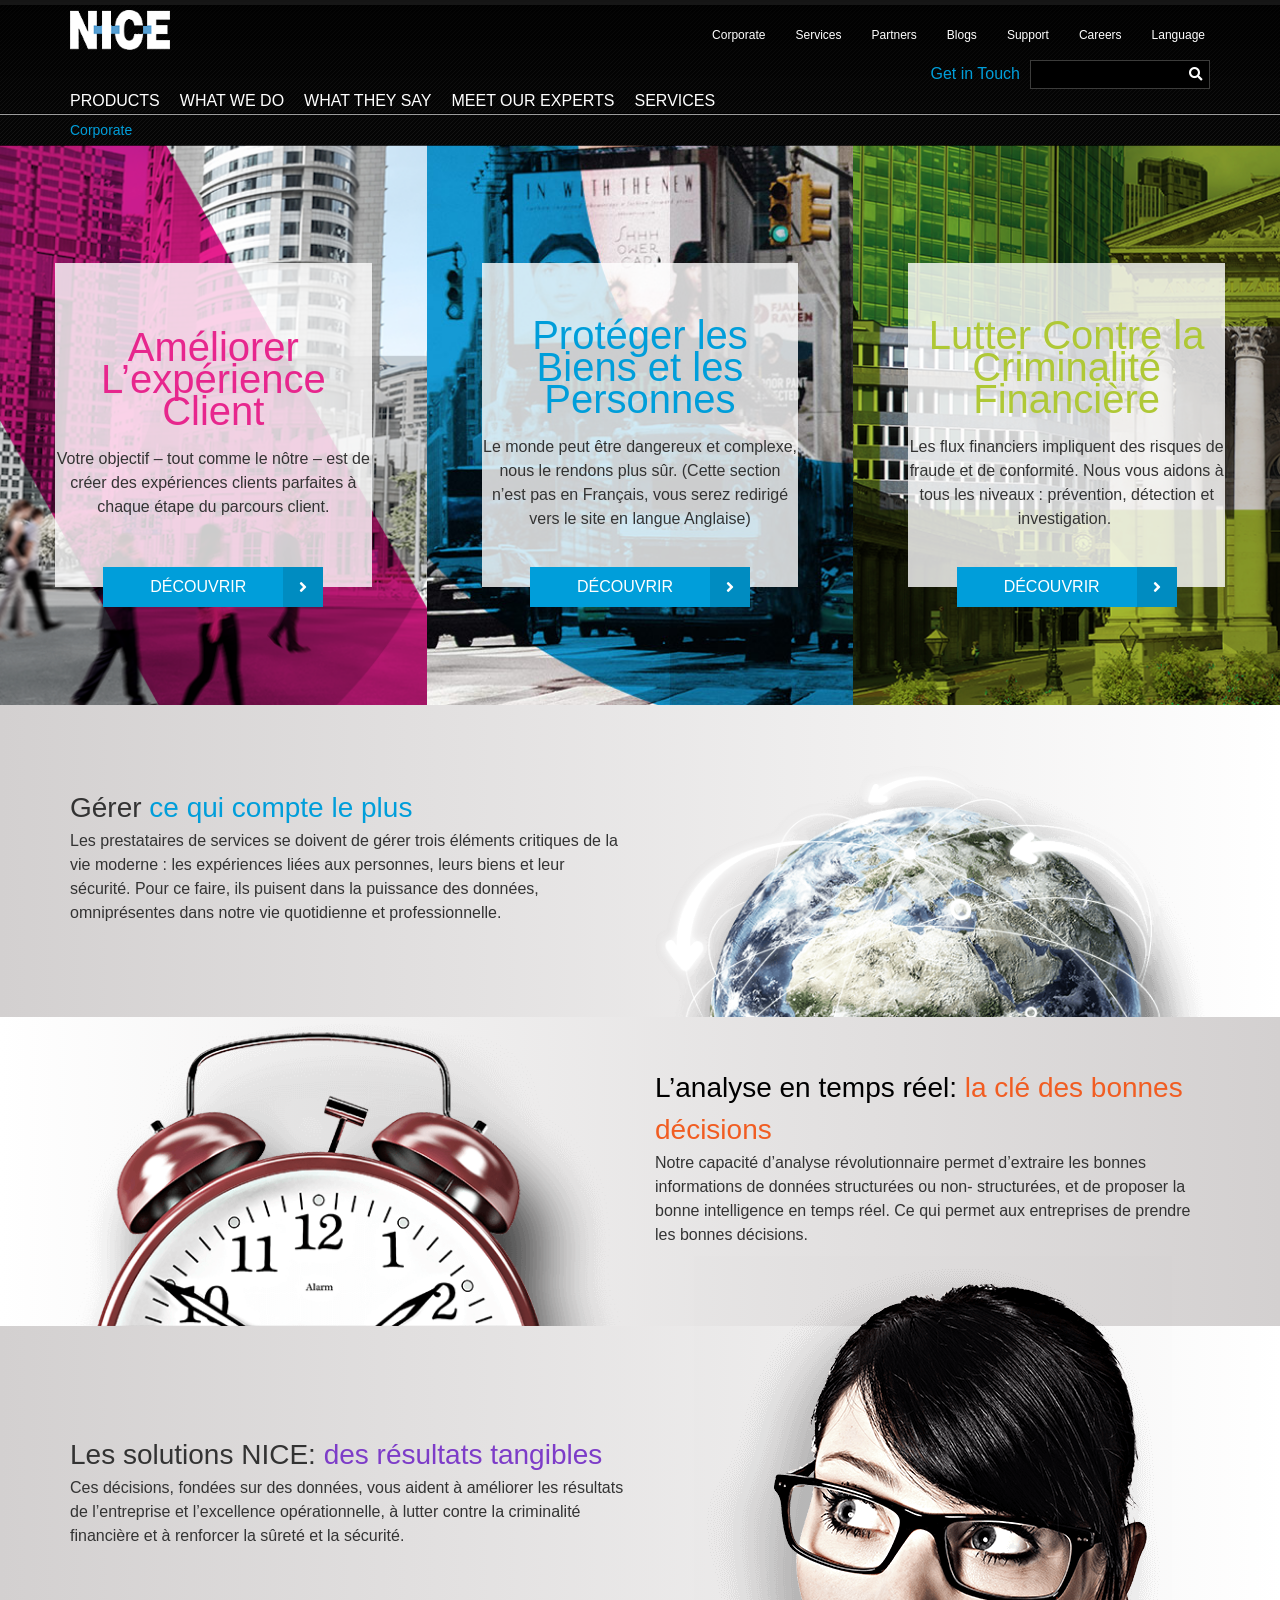
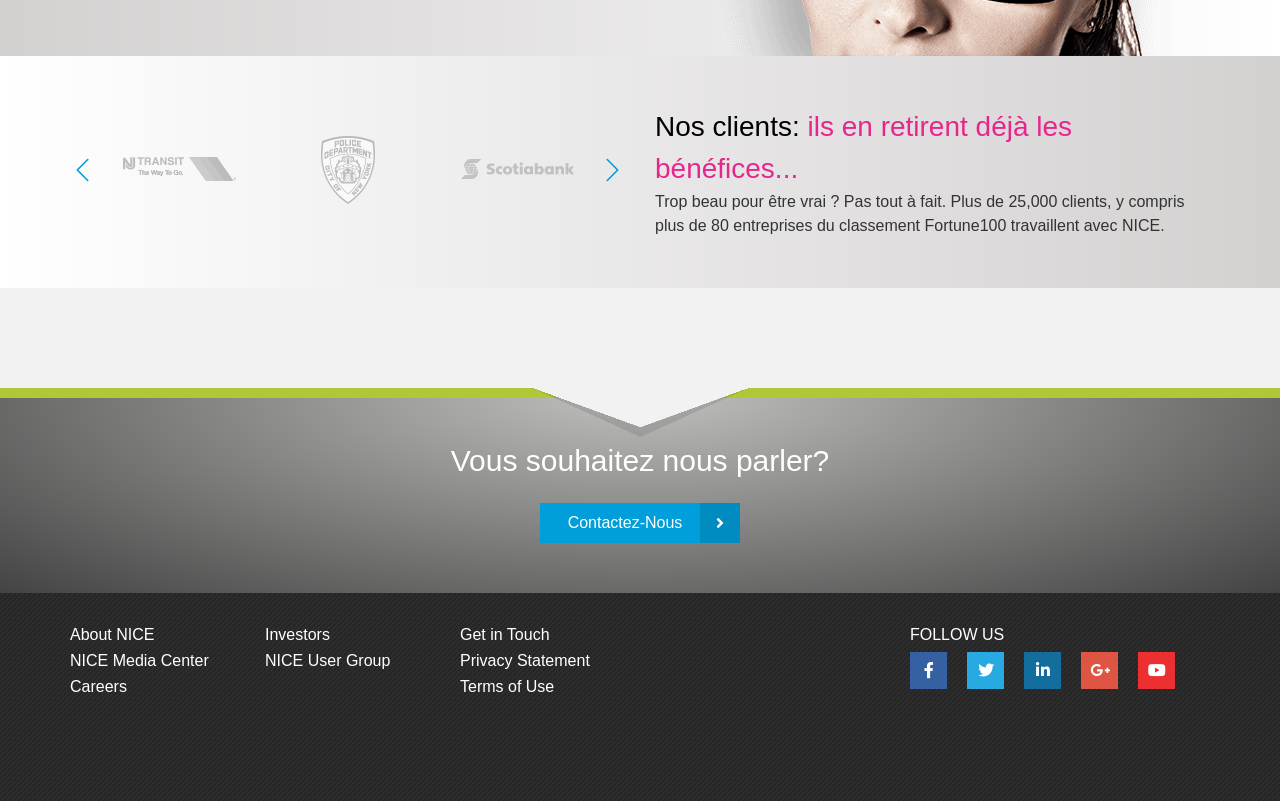
==== commit 67cbbd90: "test test" ====
--- a/asd/index.html
+++ b/asd/index.html
@@ -303,7 +303,7 @@
           </section>
         </header>
       <main class="main">
-        <section class="section section--small section--linear-grey-second">
+        <section class="section section--small section--linear-grey-second bottom">
           <div class="container-fluid">
             <div class="container">
               <div class="row align-middle">
@@ -316,7 +316,7 @@
             </div>
           </div>
         </section>
-        <section class="section section--linear-grey" style="padding-bottom: 0">
+        <section class="section section--linear-grey padding" style="padding-bottom: 0">
           <div class="container-fluid">
             <div class="container">
               <div class="row align-middle">
@@ -329,7 +329,7 @@
             </div>
           </div>
         </section>
-        <section class="section section--small section--linear-grey-second">
+        <section class="section section--small section--linear-grey-second top-img">
           <div class="container-fluid">
             <div class="container">
               <div class="row align-middle">
@@ -392,7 +392,7 @@
           <div class="container-fluid">
             <div class="container">
               <div class="row">
-                <div class="col-12 col-sm-12 col-md-6 col-lg-6 col-xl-12 text-center">
+                <div class="col-12 col-sm-12 col-md-12 col-lg-6 col-xl-12 text-center">
                   <h4 class="h4"><span class="font--white">Vous souhaitez nous parler?</span></h4><a class="button button--primary" href="#"><span class="font font--white">Contactez-Nous</span><i class="fas fa-angle-right"></i></a>
                 </div>
               </div>
--- a/asd/css/style.css
+++ b/asd/css/style.css
@@ -1 +1 @@
-@import url("https://fonts.googleapis.com/css?family=Roboto:300,400,500");body{margin:0;padding:0;text-transform:none;color:#333;line-height:1.5;font-family:Arial,sans-serif;font-weight:400;font-size:16px;background-color:#fff;overflow-x:hidden;overflow-y:auto}body::-webkit-scrollbar{width:10px}body::-webkit-scrollbar-thumb{border:1px solid transparent;background-clip:content-box;background-color:#666}body::-webkit-scrollbar-track{border:0;background-color:#d4d4d4}a,abbr,acronym,address,applet,article,aside,audio,b,big,blockquote,body,caption,center,cite,code,dd,del,details,dfn,div,dl,dt,em,embed,fieldset,figcaption,figure,footer,form,h1,h2,h3,h4,h5,h6,header,hgroup,html,i,iframe,img,ins,kbd,label,legend,li,mark,menu,nav,object,ol,output,p,pre,q,ruby,s,samp,section,small,span,strike,strong,sub,summary,sup,table,tbody,td,tfoot,th,thead,time,tr,tt,u,ul,var,video{margin:0;padding:0;border:0;font-size:100%}article,aside,details,figcaption,figure,footer,header,hgroup,main,menu,nav,section{display:block}blockquote,q{quotes:none}blockquote:after,blockquote:before,q:after,q:before{content:"";content:none}marquee{width:100%}li,ul{list-style:none}html{height:100%;-webkit-text-size-adjust:none;-ms-text-size-adjust:none}input[type=email],input[type=password],input[type=text],inputm textarea{outline:none;-webkit-appearance:none;-moz-appearance:none;appearance:none;border-radius:0}a,button,input[type=button],input[type=reset],input[type=submit],label{outline:none;cursor:pointer;transition:all .5s}img{max-width:100%;height:auto;display:block}table{width:100%}form,td,tr{margin:0;padding:0}a{color:#333;text-decoration:none;-webkit-tap-highlight-color:rgba(0,0,0,0)}a,button,div,span{outline:none!important}hr{border:0;width:100%;height:1px;margin:10px 0;background-color:#000}*,:after,:before{box-sizing:border-box}.row{display:-ms-flexbox;display:flex;-ms-flex-wrap:wrap;flex-wrap:wrap;margin-left:-15px;margin-right:-15px}[class^=col-]{padding-left:15px;padding-right:15px}.col{-ms-flex-positive:1;flex-grow:1;-ms-flex-preferred-size:0;flex-basis:0;max-width:100%}.col-1{max-width:8.33333%;-ms-flex:0 0 8.33333%;flex:0 0 8.33333%}.col-2{max-width:16.66667%;-ms-flex:0 0 16.66667%;flex:0 0 16.66667%}.col-3{max-width:25%;-ms-flex:0 0 25%;flex:0 0 25%}.col-4{max-width:33.33333%;-ms-flex:0 0 33.33333%;flex:0 0 33.33333%}.col-5{max-width:41.66667%;-ms-flex:0 0 41.66667%;flex:0 0 41.66667%}.col-6{max-width:50%;-ms-flex:0 0 50%;flex:0 0 50%}.col-7{max-width:58.33333%;-ms-flex:0 0 58.33333%;flex:0 0 58.33333%}.col-8{max-width:66.66667%;-ms-flex:0 0 66.66667%;flex:0 0 66.66667%}.col-9{max-width:75%;-ms-flex:0 0 75%;flex:0 0 75%}.col-10{max-width:83.33333%;-ms-flex:0 0 83.33333%;flex:0 0 83.33333%}.col-11{max-width:91.66667%;-ms-flex:0 0 91.66667%;flex:0 0 91.66667%}.col-12{max-width:100%;-ms-flex:0 0 100%;flex:0 0 100%}@media (min-width:576px){.col-sm-1{max-width:8.33333%;-ms-flex:0 0 8.33333%;flex:0 0 8.33333%}.col-sm-2{max-width:16.66667%;-ms-flex:0 0 16.66667%;flex:0 0 16.66667%}.col-sm-3{max-width:25%;-ms-flex:0 0 25%;flex:0 0 25%}.col-sm-4{max-width:33.33333%;-ms-flex:0 0 33.33333%;flex:0 0 33.33333%}.col-sm-5{max-width:41.66667%;-ms-flex:0 0 41.66667%;flex:0 0 41.66667%}.col-sm-6{max-width:50%;-ms-flex:0 0 50%;flex:0 0 50%}.col-sm-7{max-width:58.33333%;-ms-flex:0 0 58.33333%;flex:0 0 58.33333%}.col-sm-8{max-width:66.66667%;-ms-flex:0 0 66.66667%;flex:0 0 66.66667%}.col-sm-9{max-width:75%;-ms-flex:0 0 75%;flex:0 0 75%}.col-sm-10{max-width:83.33333%;-ms-flex:0 0 83.33333%;flex:0 0 83.33333%}.col-sm-11{max-width:91.66667%;-ms-flex:0 0 91.66667%;flex:0 0 91.66667%}.col-sm-12{max-width:100%;-ms-flex:0 0 100%;flex:0 0 100%}}@media (min-width:768px){.col-md-1{max-width:8.33333%;-ms-flex:0 0 8.33333%;flex:0 0 8.33333%}.col-md-2{max-width:16.66667%;-ms-flex:0 0 16.66667%;flex:0 0 16.66667%}.col-md-3{max-width:25%;-ms-flex:0 0 25%;flex:0 0 25%}.col-md-4{max-width:33.33333%;-ms-flex:0 0 33.33333%;flex:0 0 33.33333%}.col-md-5{max-width:41.66667%;-ms-flex:0 0 41.66667%;flex:0 0 41.66667%}.col-md-6{max-width:50%;-ms-flex:0 0 50%;flex:0 0 50%}.col-md-7{max-width:58.33333%;-ms-flex:0 0 58.33333%;flex:0 0 58.33333%}.col-md-8{max-width:66.66667%;-ms-flex:0 0 66.66667%;flex:0 0 66.66667%}.col-md-9{max-width:75%;-ms-flex:0 0 75%;flex:0 0 75%}.col-md-10{max-width:83.33333%;-ms-flex:0 0 83.33333%;flex:0 0 83.33333%}.col-md-11{max-width:91.66667%;-ms-flex:0 0 91.66667%;flex:0 0 91.66667%}.col-md-12{max-width:100%;-ms-flex:0 0 100%;flex:0 0 100%}}@media (min-width:992px){.col-lg-1{max-width:8.33333%;-ms-flex:0 0 8.33333%;flex:0 0 8.33333%}.col-lg-2{max-width:16.66667%;-ms-flex:0 0 16.66667%;flex:0 0 16.66667%}.col-lg-3{max-width:25%;-ms-flex:0 0 25%;flex:0 0 25%}.col-lg-4{max-width:33.33333%;-ms-flex:0 0 33.33333%;flex:0 0 33.33333%}.col-lg-5{max-width:41.66667%;-ms-flex:0 0 41.66667%;flex:0 0 41.66667%}.col-lg-6{max-width:50%;-ms-flex:0 0 50%;flex:0 0 50%}.col-lg-7{max-width:58.33333%;-ms-flex:0 0 58.33333%;flex:0 0 58.33333%}.col-lg-8{max-width:66.66667%;-ms-flex:0 0 66.66667%;flex:0 0 66.66667%}.col-lg-9{max-width:75%;-ms-flex:0 0 75%;flex:0 0 75%}.col-lg-10{max-width:83.33333%;-ms-flex:0 0 83.33333%;flex:0 0 83.33333%}.col-lg-11{max-width:91.66667%;-ms-flex:0 0 91.66667%;flex:0 0 91.66667%}.col-lg-12{max-width:100%;-ms-flex:0 0 100%;flex:0 0 100%}}@media (min-width:1200px){.col-xl-1{max-width:8.33333%;-ms-flex:0 0 8.33333%;flex:0 0 8.33333%}.col-xl-2{max-width:16.66667%;-ms-flex:0 0 16.66667%;flex:0 0 16.66667%}.col-xl-3{max-width:25%;-ms-flex:0 0 25%;flex:0 0 25%}.col-xl-4{max-width:33.33333%;-ms-flex:0 0 33.33333%;flex:0 0 33.33333%}.col-xl-5{max-width:41.66667%;-ms-flex:0 0 41.66667%;flex:0 0 41.66667%}.col-xl-6{max-width:50%;-ms-flex:0 0 50%;flex:0 0 50%}.col-xl-7{max-width:58.33333%;-ms-flex:0 0 58.33333%;flex:0 0 58.33333%}.col-xl-8{max-width:66.66667%;-ms-flex:0 0 66.66667%;flex:0 0 66.66667%}.col-xl-9{max-width:75%;-ms-flex:0 0 75%;flex:0 0 75%}.col-xl-10{max-width:83.33333%;-ms-flex:0 0 83.33333%;flex:0 0 83.33333%}.col-xl-11{max-width:91.66667%;-ms-flex:0 0 91.66667%;flex:0 0 91.66667%}.col-xl-12{max-width:100%;-ms-flex:0 0 100%;flex:0 0 100%}}.container,.container-fluid,.main,.section{width:100%;margin-right:auto;margin-left:auto}.container{padding:0 15px;min-width:320px;max-width:1170px}.img{overflow:hidden}.img--hover:hover img{transform:scale(1.2)}.img img{transition:all .5s;width:auto;height:auto;max-height:100%;min-width:100%;max-width:none;-o-object-fit:cover;object-fit:cover;-o-object-position:center;object-position:center}.arrow{position:relative}.arrow:before{content:"";position:absolute}.arrow *{position:relative;z-index:1}.arrow--top:before{top:0;left:50%;z-index:0;width:70px;height:70px;background-color:#fff;transform:translate(-50%,-50%) rotate(45deg)}.line{position:relative;margin-bottom:10px}.line:after,.line:before{content:"";position:absolute;left:0;right:0}.line:before{height:6px;top:100%}.line--blue:before{background-color:#009eda}.line--green:before{background-color:#afc836}.line--bottom:after{height:4px;top:calc(100% + 6px);background-color:#dcdcdc}.corner{position:relative}.corner:before{height:50px;z-index:2;background-repeat:no-repeat;background-position:50%}.corner:after,.corner:before{content:"";position:absolute;left:0;right:0;top:100%}.corner:after{height:10px;z-index:1}.corner--green:before{background-image:url(../img/service/arrow-grey.png)}.corner--green:after{background-color:#afc836}.section{padding:80px 0}.section--small{padding: 80px 0 0 0;}.section--linear-grey{background:linear-gradient(270deg,#d3d0d0,#fff)}.section--linear-grey-second{background:linear-gradient(270deg,#fff,#d3d0d0)}.section--linear-grey-third{background: radial-gradient(ellipse at top,rgba(180,180,178,.82) 0%,rgba(2,2,2,.89) 130%);}.section--slider{padding:0;margin-top:-150px;background-image:url(../img/slider/img/bg.png)}.section--thinking{background-color:#f2f2f2}.section--get-touch .button{max-width:200px;margin:20px auto 0}.section img{margin:0 auto}.flex{display:-ms-flexbox;display:flex}.flex-row{-ms-flex-direction:row;flex-direction:row}.flex-row-reverse{-ms-flex-direction:row-reverse;flex-direction:row-reverse}.flex-column{-ms-flex-direction:column;flex-direction:column}.flex-column-reverse{-ms-flex-direction:column-reverse;flex-direction:column-reverse}.flex-wrap{-ms-flex-wrap:wrap;flex-wrap:wrap}.flex-no-wrap{-ms-flex-wrap:nowrap;flex-wrap:nowrap}.align-left{-ms-flex-pack:start;justify-content:flex-start}.align-right{-ms-flex-pack:end;justify-content:flex-end}.align-center{-ms-flex-pack:center;justify-content:center}.align-justify{-ms-flex-pack:justify;justify-content:space-between}.align-spaced{-ms-flex-pack:distribute;justify-content:space-around}.align-top{-ms-flex-align:start;align-items:flex-start}.align-bottom{-ms-flex-align:end;align-items:flex-end}.align-middle{-ms-flex-align:center;align-items:center}.align-stretch{-ms-flex-align:stretch;align-items:stretch}.align-baseline{-ms-flex-align:baseline;align-items:baseline}.align-self-top{-ms-flex-item-align:start;align-self:flex-start}.align-self-bottom{-ms-flex-item-align:end;align-self:flex-end}.align-self-middle{-ms-flex-item-align:center;align-self:center}.align-self-stretch{-ms-flex-item-align:stretch;align-self:stretch}.align-center-middle{-ms-flex-pack:center;justify-content:center;-ms-flex-align:center;align-items:center}.text{margin-bottom:20px}.text-left{text-align:left}.text-right{text-align:right}.text-center{text-align:center}.text-justify{text-align:justify}.text-uppercase{text-transform:uppercase}.text-capital{text-transform:capitalize}.text-underline{text-decoration:underline}.text-cursive{font-style:italic}.text-ellipsis,.text-nowrap{white-space:nowrap}.text-ellipsis{max-width:100%;display:block;text-align:left;text-overflow:ellipsis}.overflow-hidden,.text-ellipsis{overflow:hidden}.overflow-visible{overflow:visible}.margin{margin:0!important}.padding{padding:0!important}.relative{position:relative}.background{background-size:cover;background-repeat:no-repeat;background-position:50%}.font{color:#333;line-height:1.5;font-size:16px;font-family:Arial,sans-serif;font-weight:400}.font--primary{color:#009eda}.font--second{color:#f15d22!important}.font--third{color:#afc836}.font--fourth{color:#dcdcdc}.font--fifth{color:#7d3cc8}.font--white{color:#fff}.font--light{font-weight:300}.font--regular{font-weight:400}.font--semibold{font-weight:600}.font--xs{font-size:12px}.font--sm{font-size:14px}.font--lg{font-size:18px}.h1,.h2,.h3,.h4,.h5,.h6{color:#333;line-height:1.5;font-family:Arial,sans-serif;font-weight:400}.h1--primary,.h2--primary,.h3--primary,.h4--primary,.h5--primary,.h6--primary{color:#009eda}.h1--second,.h2--second,.h3--second,.h4--second,.h5--second,.h6--second{color:#e7268d}.h1--third,.h2--third,.h3--third,.h4--third,.h5--third,.h6--third{color:#afc836}.h1--fourth,.h2--fourth,.h3--fourth,.h4--fourth,.h5--fourth,.h6--fourth{color:#dcdcdc}.h1--fifth,.h2--fifth,.h3--fifth,.h4--fifth,.h5--fifth,.h6--fifth{color:#7d3cc8}.h1--light,.h2--light,.h3--light,.h4--light,.h5--light,.h6--light{font-weight:300}.h1--regular,.h2--regular,.h3--regular,.h4--regular,.h5--regular,.h6--regular{font-weight:400}.h1--semibold,.h2--semibold,.h3--semibold,.h4--semibold,.h5--semibold,.h6--semibold{font-weight:600}.h1{font-size:40px}@media only screen and (max-width:768px){.h1{font-size:38px}}.h2{font-size:38px}@media only screen and (max-width:768px){.h2{font-size:36px}}.h3{font-size:34px}@media only screen and (max-width:768px){.h3{font-size:32px}}.h4{font-size:30px}@media only screen and (max-width:768px){.h4{font-size:28px}}.h5{font-size:28px}@media only screen and (max-width:768px){.h5{font-size:26px}}.h6{font-size:24px}@media only screen and (max-width:768px){.h6{font-size:22px}}.slick-slider{box-sizing:border-box;-webkit-user-select:none;-moz-user-select:none;-ms-user-select:none;user-select:none;-webkit-touch-callout:none;-khtml-user-select:none;-ms-touch-action:pan-y;touch-action:pan-y;-webkit-tap-highlight-color:transparent}.slick-list,.slick-slider{position:relative;display:block}.slick-list{overflow:hidden;margin:0;padding:0}.slick-list:focus{outline:none}.slick-list.dragging{cursor:pointer;cursor:hand}.slick-slider .slick-list,.slick-slider .slick-track{transform:translateZ(0)}.slick-track{position:relative;top:0;left:0;display:block;margin-left:auto;margin-right:auto}.slick-track:after,.slick-track:before{display:table;content:""}.slick-track:after{clear:both}.slick-loading .slick-track{visibility:hidden}.slick-slide{display:none;float:left;height:100%;min-height:1px}[dir=rtl] .slick-slide{float:right}.slick-slide img{display:block}.slick-slide.slick-loading img{display:none}.slick-slide.dragging img{pointer-events:none}.slick-initialized .slick-slide{display:block}.slick-loading .slick-slide{visibility:hidden}.slick-vertical .slick-slide{display:block;height:auto;border:1px solid transparent}.slick-arrow.slick-hidden{display:none}.button{border:0;display:-ms-flexbox;display:flex;-ms-flex-align:center;align-items:center;font-size:16px}.button--primary{height:40px;padding:10px 40px 10px 10px;position:relative;background-color:#009eda}.button--primary i{transition:.3s;position:absolute;top:0;bottom:0;right:0;width:40px;z-index:1;background-color:#008cc1}.button--primary i:before{position:absolute;left:50%;top:50%;transform:translate(-50%,-50%);color:#fff}.button--primary span{margin:0 auto}.button--primary:hover{background-color:#008cc1}.button--primary:hover i{margin-right:-10px}.button--second{background-color:#bbb;border-bottom:2px solid #a1a1a1;width:30px;min-width:30px;height:30px;margin-right:10px}.button--second i{height:100%;width:100%;position:relative}.button--second i:before{position:absolute;left:50%;top:50%;transform:translate(-50%,-50%);color:#fff}.button--second:hover{background-color:#009eda;border-color:#0079a7;min-width:80px;max-width:80px}.button--second:hover:before{content:"GO";color:#fff;text-align:center;-ms-flex-positive:1;flex-grow:1;font-size:12px;line-height:1}.button--second:hover i{width:20px}.button--third i{height:20px;width:20px;background-color:#009eda;position:relative}.button--third i:before{position:absolute;left:50%;top:50%;transform:translate(-50%,-50%);color:#fff}.button--third span{margin-left:10px;transition:all .3s}.button--third:hover span{transform:translateX(10px)}.button--fourth{height:25px;width:25px;min-width:25px;max-width:25px;position:relative;background-color:#666;border-bottom:2px solid #4d4d4d}.button--fourth i:before{position:absolute;left:50%;top:50%;transform:translate(-50%,-50%);color:#fff}.button--fifth{background-color:#e7268d}.button--fifth i{background-color:#db1880}.nav{width:100%;position:relative;height:155px;padding:10px 0;z-index:3;transition:all .5s ease-out 0s;background-repeat:repeat-x;background-image:url(../img/nav/img/bg.png)}.nav #submenu{border-bottom:1px solid #000;margin-bottom:0}.nav #breadcrumbs{border-top:1px solid hsla(0,0%,100%,.6);padding-top:5px;padding-bottom:5px}@media only screen and (max-width:768px){.nav{height:auto;background-size:cover}.nav #breadcrumbs,.nav #menu,.nav #submenu{display:none}.nav--active #menu{margin-top:20px}.nav--active #menu,.nav--active #submenu{display:block}}.logo{display:block;width:100px;height:auto;margin-bottom:10px}@media only screen and (max-width:768px){.logo{margin-bottom:0}}.menu{height:100%}@media only screen and (max-width:767px){.menu{-ms-flex-direction:column;flex-direction:column;-ms-flex-align:start;align-items:flex-start}}.menu__item{position:relative;margin:0 10px}.menu__item:first-child{margin-left:0}.menu__item:last-child{margin-right:0}.menu__item--active>.link,.menu__item:hover>.link{color:#009eda}.menu__item--active .submenu,.menu__item:hover .submenu{display:block}@media only screen and (max-width:767px){.menu__item{margin:0}}.menu__item>.link{padding:0 5px;display:block;position:relative;cursor:default}@media only screen and (max-width:767px){.menu__item>.link{font-size:16px;text-transform:uppercase}}.submenu{display:none;border:1px solid rgba(0,0,0,.15);box-shadow:0 6px 12px rgba(0,0,0,.175);background-color:#009eda;min-width:160px;position:absolute;left:50%;top:calc(100% + 10px);padding:10px 0;transform:translateX(-50%);z-index:2}@media only screen and (max-width:767px){.submenu{position:relative;top:0;padding:5px 0;background-color:transparent}}.submenu__item{position:relative;z-index:1;margin:3px 0}.submenu__item .link{display:block;font-size:12px;padding:0 15px}.submenu__item .link:hover{color:#fff}@media only screen and (max-width:767px){.submenu__item .link{color:#fff;padding:0 10px;font-size:16px;text-transform:uppercase}}.submenu:before{content:"";height:20px;width:20px;background-color:#009eda;position:absolute;top:0;left:50%;z-index:0;transform:translate(-50%,-50%) rotate(-45deg)}@media only screen and (max-width:767px){.submenu:before{display:none}}@media only screen and (max-width:767px){.menu-bottom{-ms-flex-direction:column;flex-direction:column;-ms-flex-align:start;align-items:flex-start}}.menu-bottom__item{margin-right:20px;position:relative}.menu-bottom__item .link:hover{color:#009eda}.menu-bottom__item .submenu{left:0;top:calc(100% + 5px);transform:translateY(0)}.menu-bottom__item .submenu:before{left:15%;height:15px;width:15px}.menu-bottom__item .submenu--bottom{padding:10px}.menu-bottom__item .submenu--bottom .submenu__item:last-child>*{margin-bottom:0}.menu-bottom__item .submenu--bottom .submenu__link{margin-bottom:10px}.menu-bottom__item .submenu--bottom .submenu__link .font{white-space:nowrap}@media only screen and (max-width:767px){.menu-bottom__item .submenu--bottom .submenu__link .font{white-space:pre-wrap}}.menu-bottom__item .submenu--bottom .submenu__link .button{margin-right:10px}.menu-bottom__item .submenu--bottom .submenu__link:hover .font{color:#f2f2f2}.menu-bottom__item .submenu--bottom .submenu__link:hover .button{background-color:#595959}.menu-bottom__item--active .submenu,.menu-bottom__item:hover .submenu{display:block}.breadcrumbs__item{padding:0 16px 0 5px;position:relative;color:#009eda}.breadcrumbs__item:first-child{padding-left:0}.breadcrumbs__item:last-child{padding-right:0}.breadcrumbs__item:not(:last-child) span:last-child:before{content:"\f101";font-size:10px;font-weight:600;color:#666;position:absolute;right:0;top:50%;transform:translateY(-50%)}.show-menu{display:none;height:30px;width:30px;cursor:pointer;overflow:hidden;position:relative}.show-menu__item{position:absolute;display:block;top:50%;width:30px;height:2px;transition:all .5s;background-color:#fff}.show-menu__item:first-child{margin-top:-6px}.show-menu__item:nth-child(3){margin-top:6px}.show-menu--active .show-menu__item{margin:0}.show-menu--active .show-menu__item:first-child{transform:translateY(-50%) rotate(45deg)}.show-menu--active .show-menu__item:nth-child(2){transform:translate(-100%)}.show-menu--active .show-menu__item:nth-child(3){transform:translateY(-50%) rotate(-45deg)}@media only screen and (max-width:767px){.show-menu{display:block;margin-top:5px;margin-right:0;margin-left:auto}}.article{margin-top:10px;width:100%;min-height:440px;background-color:#fff}.article__header .img{height:100%}.article__body{-ms-flex-positive:1;flex-grow:1;padding:15px 10px}.article__body>.action{color:#9a9a9a}.article__body>.title{margin:10px 0;line-height:1}.article__body>.text{line-height:1.5;color:#9a9a9a;margin-bottom:0}.article__footer{padding:0 10px 20px}.article__footer>.button{max-width:150px}.search__field{border:1px solid rgba(86,86,84,.7);background-color:#000;border-radius:0;font-size:12px;color:#fff;width:180px;height:29px;margin-left:10px}.search__field:focus{outline:1px solid #009eda}.search__button{position:absolute;right:0;top:0;bottom:0;width:30px;border:0;background-color:transparent}.search__button i{color:#fff}.search form{position:relative}@media only screen and (max-width:767px){.search{-ms-flex-pack:start;justify-content:flex-start}}.shadow{display:none;position:fixed;left:0;top:0;right:0;bottom:0;padding:20px;z-index:3;background-color:rgba(0,0,0,.6)}@media only screen and (max-width:767px){.shadow{padding:10px}}.close{height:15px;width:15px;display:block;position:relative}.close:after,.close:before{content:"";position:absolute;top:50%;left:50%;height:2px;width:inherit;transition:all .5s;background-color:#d4d4d4}.close:before{transform:translate(-50%,-50%) rotate(45deg)}.close:after{transform:translate(-50%,-50%) rotate(-45deg)}.close--active:after,.close--active:before,.close:hover:after,.close:hover:before{background-color:#000}@media only screen and (max-width:768px){.social{-ms-flex-pack:center;justify-content:center}}.social__item{height:37px;width:37px;position:relative;margin-right:20px}.social__item:last-child{margin-right:0}.social__item i{color:#fff;position:absolute;left:50%;top:50%;transform:translate(-50%,-50%)}.social__item--facebook{background-color:#3561a2}.social__item--facebook:hover{background-color:#284a7c}.social__item--twitter{background-color:#28a9e2}.social__item--twitter:hover{background-color:#1a8bbd}.social__item--linkedin{background-color:#136e9d}.social__item--linkedin:hover{background-color:#0d4e70}.social__item--google{background-color:#de5543}.social__item--google:hover{background-color:#ca3724}.social__item--youtube{background-color:#ec3031}.social__item--youtube:hover{background-color:#d51415}.slider .flex,.slider .row,.slider .slick-list,.slider .slick-track{height:100%}.slider .slick-arrow{height:40px;width:40px;border:0;position:absolute;top:calc(50% + 75px);font-size:0;z-index:1;transform:translateY(-50%)}.slider--header{height:700px;max-width:1920px;margin:0 auto}.slider--header .slider__item>*{background-size:cover;padding-top:140px}.slider--header .slider__item>* [class^=col-]{background-repeat:no-repeat;background-size:cover}.slider--header .slick-arrow{background-color:#009eda;top:calc(50% + 75px);background-size:20px 20px;background-repeat:no-repeat;background-position:50% 50%}.slider--header .slick-arrow.slick-prev{left:10px;background-image:url(../img/slider/img/left.svg)}.slider--header .slick-arrow.slick-next{right:10px;background-image:url(../img/slider/img/right.svg)}.slider--header .slider-banner{position:relative;width: 324px;height: 324px;margin:40px;text-align: center;background-color:hsla(0,0%,100%,.8);display:-ms-flexbox;display:flex;-ms-flex-direction:column;flex-direction:column;-ms-flex-pack:center;justify-content:center;-ms-flex-align:center;align-items:center}.slider--header .slider-banner--small{max-width:720px;margin-left:0}@media only screen and (max-width:768px){.slider--header .slider-banner--small{max-width:100%;margin-left:auto;margin-right:auto}}.slider--header .slider-banner .h1{line-height:.8;margin-bottom:20px;}.slider--header .slider-banner .button{width:100%;max-width:220px;position:absolute;top:100%;left:50%;transform:translate(-50%,-50%)}.slider--min{padding:0 25px}.slider--min .slick-arrow{top:50%;height:25px;width:25px;background-color:transparent}.slider--min .slick-arrow.slick-prev{left:0;background-image:url(../img/slider/img/left-primary.svg)}.slider--min .slick-arrow.slick-next{right:0;background-image:url(../img/slider/img/right-primary.svg)}.slider--min .slider__item img{margin:0 auto}.footer{padding:30px 0 100px;background-image:url(../img/footer/img/bg.jpg)}.footer-social{max-width:300px;margin-left:auto}@media only screen and (max-width:768px){.footer-social{margin-right:auto;max-width:100%;text-align:center;margin-top:10px}}.footer-social p{margin-bottom:5px}.footer-list__item{margin-bottom:2px}.footer-list__item a:hover{text-decoration:underline}.h5 span {color: #009eda;}.top {margin-top: -70px;}.black{color: #000}.nice-rteThemeForeColor-5-0{color: #7d3cc8!important;}.font--second2{color:#e7268d!important;}+@import url("https://fonts.googleapis.com/css?family=Roboto:300,400,500");body{margin:0;padding:0;text-transform:none;color:#333;line-height:1.5;font-family:Arial,sans-serif;font-weight:400;font-size:16px;background-color:#fff;overflow-x:hidden;overflow-y:auto}body::-webkit-scrollbar{width:10px}body::-webkit-scrollbar-thumb{border:1px solid transparent;background-clip:content-box;background-color:#666}body::-webkit-scrollbar-track{border:0;background-color:#d4d4d4}a,abbr,acronym,address,applet,article,aside,audio,b,big,blockquote,body,caption,center,cite,code,dd,del,details,dfn,div,dl,dt,em,embed,fieldset,figcaption,figure,footer,form,h1,h2,h3,h4,h5,h6,header,hgroup,html,i,iframe,img,ins,kbd,label,legend,li,mark,menu,nav,object,ol,output,p,pre,q,ruby,s,samp,section,small,span,strike,strong,sub,summary,sup,table,tbody,td,tfoot,th,thead,time,tr,tt,u,ul,var,video{margin:0;padding:0;border:0;font-size:100%}article,aside,details,figcaption,figure,footer,header,hgroup,main,menu,nav,section{display:block}blockquote,q{quotes:none}blockquote:after,blockquote:before,q:after,q:before{content:"";content:none}marquee{width:100%}li,ul{list-style:none}html{height:100%;-webkit-text-size-adjust:none;-ms-text-size-adjust:none}input[type=email],input[type=password],input[type=text],inputm textarea{outline:none;-webkit-appearance:none;-moz-appearance:none;appearance:none;border-radius:0}a,button,input[type=button],input[type=reset],input[type=submit],label{outline:none;cursor:pointer;transition:all .5s}img{max-width:100%;height:auto;display:block}table{width:100%}form,td,tr{margin:0;padding:0}a{color:#333;text-decoration:none;-webkit-tap-highlight-color:rgba(0,0,0,0)}a,button,div,span{outline:none!important}hr{border:0;width:100%;height:1px;margin:10px 0;background-color:#000}*,:after,:before{box-sizing:border-box}.row{display:-ms-flexbox;display:flex;-ms-flex-wrap:wrap;flex-wrap:wrap;margin-left:-15px;margin-right:-15px}[class^=col-]{padding-left:15px;padding-right:15px}.col{-ms-flex-positive:1;flex-grow:1;-ms-flex-preferred-size:0;flex-basis:0;max-width:100%}.col-1{max-width:8.33333%;-ms-flex:0 0 8.33333%;flex:0 0 8.33333%}.col-2{max-width:16.66667%;-ms-flex:0 0 16.66667%;flex:0 0 16.66667%}.col-3{max-width:25%;-ms-flex:0 0 25%;flex:0 0 25%}.col-4{max-width:33.33333%;-ms-flex:0 0 33.33333%;flex:0 0 33.33333%}.col-5{max-width:41.66667%;-ms-flex:0 0 41.66667%;flex:0 0 41.66667%}.col-6{max-width:50%;-ms-flex:0 0 50%;flex:0 0 50%}.col-7{max-width:58.33333%;-ms-flex:0 0 58.33333%;flex:0 0 58.33333%}.col-8{max-width:66.66667%;-ms-flex:0 0 66.66667%;flex:0 0 66.66667%}.col-9{max-width:75%;-ms-flex:0 0 75%;flex:0 0 75%}.col-10{max-width:83.33333%;-ms-flex:0 0 83.33333%;flex:0 0 83.33333%}.col-11{max-width:91.66667%;-ms-flex:0 0 91.66667%;flex:0 0 91.66667%}.col-12{max-width:100%;-ms-flex:0 0 100%;flex:0 0 100%}@media (min-width:576px){.col-sm-1{max-width:8.33333%;-ms-flex:0 0 8.33333%;flex:0 0 8.33333%}.col-sm-2{max-width:16.66667%;-ms-flex:0 0 16.66667%;flex:0 0 16.66667%}.col-sm-3{max-width:25%;-ms-flex:0 0 25%;flex:0 0 25%}.col-sm-4{max-width:33.33333%;-ms-flex:0 0 33.33333%;flex:0 0 33.33333%}.col-sm-5{max-width:41.66667%;-ms-flex:0 0 41.66667%;flex:0 0 41.66667%}.col-sm-6{max-width:50%;-ms-flex:0 0 50%;flex:0 0 50%}.col-sm-7{max-width:58.33333%;-ms-flex:0 0 58.33333%;flex:0 0 58.33333%}.col-sm-8{max-width:66.66667%;-ms-flex:0 0 66.66667%;flex:0 0 66.66667%}.col-sm-9{max-width:75%;-ms-flex:0 0 75%;flex:0 0 75%}.col-sm-10{max-width:83.33333%;-ms-flex:0 0 83.33333%;flex:0 0 83.33333%}.col-sm-11{max-width:91.66667%;-ms-flex:0 0 91.66667%;flex:0 0 91.66667%}.col-sm-12{max-width:100%;-ms-flex:0 0 100%;flex:0 0 100%}}@media (min-width:768px){.col-md-1{max-width:8.33333%;-ms-flex:0 0 8.33333%;flex:0 0 8.33333%}.col-md-2{max-width:16.66667%;-ms-flex:0 0 16.66667%;flex:0 0 16.66667%}.col-md-3{max-width:25%;-ms-flex:0 0 25%;flex:0 0 25%}.col-md-4{max-width:33.33333%;-ms-flex:0 0 33.33333%;flex:0 0 33.33333%}.col-md-5{max-width:41.66667%;-ms-flex:0 0 41.66667%;flex:0 0 41.66667%}.col-md-6{max-width:50%;-ms-flex:0 0 50%;flex:0 0 50%}.col-md-7{max-width:58.33333%;-ms-flex:0 0 58.33333%;flex:0 0 58.33333%}.col-md-8{max-width:66.66667%;-ms-flex:0 0 66.66667%;flex:0 0 66.66667%}.col-md-9{max-width:75%;-ms-flex:0 0 75%;flex:0 0 75%}.col-md-10{max-width:83.33333%;-ms-flex:0 0 83.33333%;flex:0 0 83.33333%}.col-md-11{max-width:91.66667%;-ms-flex:0 0 91.66667%;flex:0 0 91.66667%}.col-md-12{max-width:100%;-ms-flex:0 0 100%;flex:0 0 100%}}@media (min-width:992px){.col-lg-1{max-width:8.33333%;-ms-flex:0 0 8.33333%;flex:0 0 8.33333%}.col-lg-2{max-width:16.66667%;-ms-flex:0 0 16.66667%;flex:0 0 16.66667%}.col-lg-3{max-width:25%;-ms-flex:0 0 25%;flex:0 0 25%}.col-lg-4{max-width:33.33333%;-ms-flex:0 0 33.33333%;flex:0 0 33.33333%}.col-lg-5{max-width:41.66667%;-ms-flex:0 0 41.66667%;flex:0 0 41.66667%}.col-lg-6{max-width:50%;-ms-flex:0 0 50%;flex:0 0 50%}.col-lg-7{max-width:58.33333%;-ms-flex:0 0 58.33333%;flex:0 0 58.33333%}.col-lg-8{max-width:66.66667%;-ms-flex:0 0 66.66667%;flex:0 0 66.66667%}.col-lg-9{max-width:75%;-ms-flex:0 0 75%;flex:0 0 75%}.col-lg-10{max-width:83.33333%;-ms-flex:0 0 83.33333%;flex:0 0 83.33333%}.col-lg-11{max-width:91.66667%;-ms-flex:0 0 91.66667%;flex:0 0 91.66667%}.col-lg-12{max-width:100%;-ms-flex:0 0 100%;flex:0 0 100%}}@media (min-width:1200px){.col-xl-1{max-width:8.33333%;-ms-flex:0 0 8.33333%;flex:0 0 8.33333%}.col-xl-2{max-width:16.66667%;-ms-flex:0 0 16.66667%;flex:0 0 16.66667%}.col-xl-3{max-width:25%;-ms-flex:0 0 25%;flex:0 0 25%}.col-xl-4{max-width:33.33333%;-ms-flex:0 0 33.33333%;flex:0 0 33.33333%}.col-xl-5{max-width:41.66667%;-ms-flex:0 0 41.66667%;flex:0 0 41.66667%}.col-xl-6{max-width:50%;-ms-flex:0 0 50%;flex:0 0 50%}.col-xl-7{max-width:58.33333%;-ms-flex:0 0 58.33333%;flex:0 0 58.33333%}.col-xl-8{max-width:66.66667%;-ms-flex:0 0 66.66667%;flex:0 0 66.66667%}.col-xl-9{max-width:75%;-ms-flex:0 0 75%;flex:0 0 75%}.col-xl-10{max-width:83.33333%;-ms-flex:0 0 83.33333%;flex:0 0 83.33333%}.col-xl-11{max-width:91.66667%;-ms-flex:0 0 91.66667%;flex:0 0 91.66667%}.col-xl-12{max-width:100%;-ms-flex:0 0 100%;flex:0 0 100%}}.container,.container-fluid,.main,.section{width:100%;margin-right:auto;margin-left:auto}.container{padding:0 15px;min-width:320px;max-width:1170px}.img{overflow:hidden}.img--hover:hover img{transform:scale(1.2)}.img img{transition:all .5s;width:auto;height:auto;max-height:100%;min-width:100%;max-width:none;-o-object-fit:cover;object-fit:cover;-o-object-position:center;object-position:center}.arrow{position:relative}.arrow:before{content:"";position:absolute}.arrow *{position:relative;z-index:1}.arrow--top:before{top:0;left:50%;z-index:0;width:70px;height:70px;background-color:#fff;transform:translate(-50%,-50%) rotate(45deg)}.line{position:relative;margin-bottom:10px}.line:after,.line:before{content:"";position:absolute;left:0;right:0}.line:before{height:6px;top:100%}.line--blue:before{background-color:#009eda}.line--green:before{background-color:#afc836}.line--bottom:after{height:4px;top:calc(100% + 6px);background-color:#dcdcdc}.corner{position:relative}.corner:before{height:50px;z-index:2;background-repeat:no-repeat;background-position:50%}.corner:after,.corner:before{content:"";position:absolute;left:0;right:0;top:100%}.corner:after{height:10px;z-index:1}.corner--green:before{background-image:url(../img/service/arrow-grey.png)}.corner--green:after{background-color:#afc836}.section{padding:50px 0}.section--small{padding:0;}.section--linear-grey{background:linear-gradient(270deg,#d3d0d0,#fff)}.section--linear-grey-second{background:linear-gradient(270deg,#fff,#d3d0d0)}.section--linear-grey-third{background: radial-gradient(ellipse at top,rgba(180,180,178,.82) 0%,rgba(2,2,2,.89) 130%);}.section--slider{padding:0;margin-top:-150px;background-image:url(../img/slider/img/bg.png)}.section--thinking{background-color:#f2f2f2}.section--get-touch .button{max-width:200px;margin:20px auto 0}.section img{margin:0 auto}.flex{display:-ms-flexbox;display:flex}.flex-row{-ms-flex-direction:row;flex-direction:row}.flex-row-reverse{-ms-flex-direction:row-reverse;flex-direction:row-reverse}.flex-column{-ms-flex-direction:column;flex-direction:column}.flex-column-reverse{-ms-flex-direction:column-reverse;flex-direction:column-reverse}.flex-wrap{-ms-flex-wrap:wrap;flex-wrap:wrap}.flex-no-wrap{-ms-flex-wrap:nowrap;flex-wrap:nowrap}.align-left{-ms-flex-pack:start;justify-content:flex-start}.align-right{-ms-flex-pack:end;justify-content:flex-end}.align-center{-ms-flex-pack:center;justify-content:center}.align-justify{-ms-flex-pack:justify;justify-content:space-between}.align-spaced{-ms-flex-pack:distribute;justify-content:space-around}.align-top{-ms-flex-align:start;align-items:flex-start}.align-bottom{-ms-flex-align:end;align-items:flex-end}.align-middle{-ms-flex-align:center;align-items:center}.align-stretch{-ms-flex-align:stretch;align-items:stretch}.align-baseline{-ms-flex-align:baseline;align-items:baseline}.align-self-top{-ms-flex-item-align:start;align-self:flex-start}.align-self-bottom{-ms-flex-item-align:end;align-self:flex-end}.align-self-middle{-ms-flex-item-align:center;align-self:center}.align-self-stretch{-ms-flex-item-align:stretch;align-self:stretch}.align-center-middle{-ms-flex-pack:center;justify-content:center;-ms-flex-align:center;align-items:center}.text{margin-bottom:30px}.text-left{text-align:left}.text-right{text-align:right}.text-center{text-align:center}.text-justify{text-align:justify}.text-uppercase{text-transform:uppercase}.text-capital{text-transform:capitalize}.text-underline{text-decoration:underline}.text-cursive{font-style:italic}.text-ellipsis,.text-nowrap{white-space:nowrap}.text-ellipsis{max-width:100%;display:block;text-align:left;text-overflow:ellipsis}.overflow-hidden,.text-ellipsis{overflow:hidden}.overflow-visible{overflow:visible}.margin{margin:0!important}.padding{padding:0!important}.relative{position:relative}.background{background-size:cover;background-repeat:no-repeat;background-position:50%}.font{color:#333;line-height:1.5;font-size:16px;font-family:Arial,sans-serif;font-weight:400}.font--primary{color:#009eda}.font--second{color:#f15d22!important}.font--third{color:#afc836}.font--fourth{color:#dcdcdc}.font--fifth{color:#7d3cc8}.font--white{color:#fff}.font--light{font-weight:300}.font--regular{font-weight:400}.font--semibold{font-weight:600}.font--xs{font-size:12px}.font--sm{font-size:14px}.font--lg{font-size:18px}.h1,.h2,.h3,.h4,.h5,.h6{color:#333;line-height:1.5;font-family:Arial,sans-serif;font-weight:400}.h1--primary,.h2--primary,.h3--primary,.h4--primary,.h5--primary,.h6--primary{color:#009eda}.h1--second,.h2--second,.h3--second,.h4--second,.h5--second,.h6--second{color:#e7268d}.h1--third,.h2--third,.h3--third,.h4--third,.h5--third,.h6--third{color:#afc836}.h1--fourth,.h2--fourth,.h3--fourth,.h4--fourth,.h5--fourth,.h6--fourth{color:#dcdcdc}.h1--fifth,.h2--fifth,.h3--fifth,.h4--fifth,.h5--fifth,.h6--fifth{color:#7d3cc8}.h1--light,.h2--light,.h3--light,.h4--light,.h5--light,.h6--light{font-weight:300}.h1--regular,.h2--regular,.h3--regular,.h4--regular,.h5--regular,.h6--regular{font-weight:400}.h1--semibold,.h2--semibold,.h3--semibold,.h4--semibold,.h5--semibold,.h6--semibold{font-weight:600}.h1{font-size:40px}@media only screen and (max-width:991px){.h1{font-size:38px}}.h2{font-size:38px}@media only screen and (max-width:991px){.h2{font-size:36px}}.h3{font-size:34px}@media only screen and (max-width:991px){.h3{font-size:32px}}.h4{font-size:30px}@media only screen and (max-width:768px){.h4{font-size:28px}}.h5{font-size:28px}@media only screen and (max-width:991px){.h5{font-size:26px}}.h6{font-size:24px}@media only screen and (max-width:991px){.h6{font-size:22px}}.slick-slider{box-sizing:border-box;-webkit-user-select:none;-moz-user-select:none;-ms-user-select:none;user-select:none;-webkit-touch-callout:none;-khtml-user-select:none;-ms-touch-action:pan-y;touch-action:pan-y;-webkit-tap-highlight-color:transparent}.slick-list,.slick-slider{position:relative;display:block;margin-top: 30px;}.slick-list{overflow:hidden;margin:0;padding:0}.slick-list:focus{outline:none}.slick-list.dragging{cursor:pointer;cursor:hand}.slick-slider .slick-list,.slick-slider .slick-track{transform:translateZ(0)}.slick-track{position:relative;top:0;left:0;display:block;margin-left:auto;margin-right:auto}.slick-track:after,.slick-track:before{display:table;content:""}.slick-track:after{clear:both}.slick-loading .slick-track{visibility:hidden}.slick-slide{display:none;float:left;height:100%;min-height:1px}[dir=rtl] .slick-slide{float:right}.slick-slide img{display:block}.slick-slide.slick-loading img{display:none}.slick-slide.dragging img{pointer-events:none}.slick-initialized .slick-slide{display:block}.slick-loading .slick-slide{visibility:hidden}.slick-vertical .slick-slide{display:block;height:auto;border:1px solid transparent}.slick-arrow.slick-hidden{display:none}.button{border:0;display:-ms-flexbox;display:flex;-ms-flex-align:center;align-items:center;font-size:16px}.button--primary{height:40px;padding:10px 40px 10px 10px;position:relative;background-color:#009eda}.button--primary i{transition:.3s;position:absolute;top:0;bottom:0;right:0;width:40px;z-index:1;background-color:#008cc1}.button--primary i:before{position:absolute;left:50%;top:50%;transform:translate(-50%,-50%);color:#fff}.button--primary span{margin:0 auto}.button--primary:hover{background-color:#008cc1}.button--primary:hover i{margin-right:-10px}.button--second{background-color:#bbb;border-bottom:2px solid #a1a1a1;width:30px;min-width:30px;height:30px;margin-right:10px}.button--second i{height:100%;width:100%;position:relative}.button--second i:before{position:absolute;left:50%;top:50%;transform:translate(-50%,-50%);color:#fff}.button--second:hover{background-color:#009eda;border-color:#0079a7;min-width:80px;max-width:80px}.button--second:hover:before{content:"GO";color:#fff;text-align:center;-ms-flex-positive:1;flex-grow:1;font-size:12px;line-height:1}.button--second:hover i{width:20px}.button--third i{height:20px;width:20px;background-color:#009eda;position:relative}.button--third i:before{position:absolute;left:50%;top:50%;transform:translate(-50%,-50%);color:#fff}.button--third span{margin-left:10px;transition:all .3s}.button--third:hover span{transform:translateX(10px)}.button--fourth{height:25px;width:25px;min-width:25px;max-width:25px;position:relative;background-color:#666;border-bottom:2px solid #4d4d4d}.button--fourth i:before{position:absolute;left:50%;top:50%;transform:translate(-50%,-50%);color:#fff}.button--fifth{background-color:#e7268d}.button--fifth i{background-color:#db1880}.nav{width:100%;position:relative;height:155px;padding:10px 0;z-index:3;transition:all .5s ease-out 0s;background-repeat:repeat-x;background-image:url(../img/nav/img/bg.png)}.nav #submenu{border-bottom:1px solid #000;margin-bottom:0}.nav #breadcrumbs{border-top:1px solid hsla(0,0%,100%,.6);padding-top:5px;padding-bottom:5px}@media only screen and (max-width:768px){.nav{height:auto;background-size:cover}.nav #breadcrumbs,.nav #menu,.nav #submenu{display:none}.nav--active #menu{margin-top:20px}.nav--active #menu,.nav--active #submenu{display:block}}.logo{display:block;width:100px;height:auto;margin-bottom:10px}@media only screen and (max-width:768px){.logo{margin-bottom:0}}.menu{height:100%}@media only screen and (max-width:767px){.menu{-ms-flex-direction:column;flex-direction:column;-ms-flex-align:start;align-items:flex-start}}.menu__item{position:relative;margin:0 10px}.menu__item:first-child{margin-left:0}.menu__item:last-child{margin-right:0}.menu__item--active>.link,.menu__item:hover>.link{color:#009eda}.menu__item--active .submenu,.menu__item:hover .submenu{display:block}@media only screen and (max-width:767px){.menu__item{margin:0}}.menu__item>.link{padding:0 5px;display:block;position:relative;cursor:default}@media only screen and (max-width:767px){.menu__item>.link{font-size:16px;text-transform:uppercase}}.submenu{display:none;border:1px solid rgba(0,0,0,.15);box-shadow:0 6px 12px rgba(0,0,0,.175);background-color:#009eda;min-width:160px;position:absolute;left:50%;top:calc(100% + 10px);padding:10px 0;transform:translateX(-50%);z-index:2}@media only screen and (max-width:767px){.submenu{position:relative;top:0;padding:5px 0;background-color:transparent}}.submenu__item{position:relative;z-index:1;margin:3px 0}.submenu__item .link{display:block;font-size:12px;padding:0 15px}.submenu__item .link:hover{color:#fff}@media only screen and (max-width:767px){.submenu__item .link{color:#fff;padding:0 10px;font-size:16px;text-transform:uppercase}}.submenu:before{content:"";height:20px;width:20px;background-color:#009eda;position:absolute;top:0;left:50%;z-index:0;transform:translate(-50%,-50%) rotate(-45deg)}@media only screen and (max-width:767px){.submenu:before{display:none}}@media only screen and (max-width:767px){.menu-bottom{-ms-flex-direction:column;flex-direction:column;-ms-flex-align:start;align-items:flex-start}}.menu-bottom__item{margin-right:20px;position:relative}.menu-bottom__item .link:hover{color:#009eda}.menu-bottom__item .submenu{left:0;top:calc(100% + 5px);transform:translateY(0)}.menu-bottom__item .submenu:before{left:15%;height:15px;width:15px}.menu-bottom__item .submenu--bottom{padding:10px}.menu-bottom__item .submenu--bottom .submenu__item:last-child>*{margin-bottom:0}.menu-bottom__item .submenu--bottom .submenu__link{margin-bottom:10px}.menu-bottom__item .submenu--bottom .submenu__link .font{white-space:nowrap}@media only screen and (max-width:767px){.menu-bottom__item .submenu--bottom .submenu__link .font{white-space:pre-wrap}}.menu-bottom__item .submenu--bottom .submenu__link .button{margin-right:10px}.menu-bottom__item .submenu--bottom .submenu__link:hover .font{color:#f2f2f2}.menu-bottom__item .submenu--bottom .submenu__link:hover .button{background-color:#595959}.menu-bottom__item--active .submenu,.menu-bottom__item:hover .submenu{display:block}.breadcrumbs__item{padding:0 16px 0 5px;position:relative;color:#009eda}.breadcrumbs__item:first-child{padding-left:0}.breadcrumbs__item:last-child{padding-right:0}.breadcrumbs__item:not(:last-child) span:last-child:before{content:"\f101";font-size:10px;font-weight:600;color:#666;position:absolute;right:0;top:50%;transform:translateY(-50%)}.show-menu{display:none;height:30px;width:30px;cursor:pointer;overflow:hidden;position:relative}.show-menu__item{position:absolute;display:block;top:50%;width:30px;height:2px;transition:all .5s;background-color:#fff}.show-menu__item:first-child{margin-top:-6px}.show-menu__item:nth-child(3){margin-top:6px}.show-menu--active .show-menu__item{margin:0}.show-menu--active .show-menu__item:first-child{transform:translateY(-50%) rotate(45deg)}.show-menu--active .show-menu__item:nth-child(2){transform:translate(-100%)}.show-menu--active .show-menu__item:nth-child(3){transform:translateY(-50%) rotate(-45deg)}@media only screen and (max-width:767px){.show-menu{display:block;margin-top:5px;margin-right:0;margin-left:auto}}.article{margin-top:10px;width:100%;min-height:440px;background-color:#fff}.article__header .img{height:100%}.article__body{-ms-flex-positive:1;flex-grow:1;padding:15px 10px}.article__body>.action{color:#9a9a9a}.article__body>.title{margin:10px 0;line-height:1}.article__body>.text{line-height:1.5;color:#9a9a9a;margin-bottom:0}.article__footer{padding:0 10px 20px}.article__footer>.button{max-width:150px}.search__field{border:1px solid rgba(86,86,84,.7);background-color:#000;border-radius:0;font-size:12px;color:#fff;width:180px;height:29px;margin-left:10px}.search__field:focus{outline:1px solid #009eda}.search__button{position:absolute;right:0;top:0;bottom:0;width:30px;border:0;background-color:transparent}.search__button i{color:#fff}.search form{position:relative}@media only screen and (max-width:767px){.search{-ms-flex-pack:start;justify-content:flex-start}}.shadow{display:none;position:fixed;left:0;top:0;right:0;bottom:0;padding:20px;z-index:3;background-color:rgba(0,0,0,.6)}@media only screen and (max-width:767px){.shadow{padding:10px}}.close{height:15px;width:15px;display:block;position:relative}.close:after,.close:before{content:"";position:absolute;top:50%;left:50%;height:2px;width:inherit;transition:all .5s;background-color:#d4d4d4}.close:before{transform:translate(-50%,-50%) rotate(45deg)}.close:after{transform:translate(-50%,-50%) rotate(-45deg)}.close--active:after,.close--active:before,.close:hover:after,.close:hover:before{background-color:#000}@media only screen and (max-width:768px){.social{-ms-flex-pack:center;justify-content:center}}.social__item{height:37px;width:37px;position:relative;margin-right:20px}.social__item:last-child{margin-right:0}.social__item i{color:#fff;position:absolute;left:50%;top:50%;transform:translate(-50%,-50%)}.social__item--facebook{background-color:#3561a2}.social__item--facebook:hover{background-color:#284a7c}.social__item--twitter{background-color:#28a9e2}.social__item--twitter:hover{background-color:#1a8bbd}.social__item--linkedin{background-color:#136e9d}.social__item--linkedin:hover{background-color:#0d4e70}.social__item--google{background-color:#de5543}.social__item--google:hover{background-color:#ca3724}.social__item--youtube{background-color:#ec3031}.social__item--youtube:hover{background-color:#d51415}.slider .flex,.slider .row,.slider .slick-list,.slider .slick-track{height:100%}.slider .slick-arrow{height:40px;width:40px;border:0;position:absolute;top:calc(50% + 75px);font-size:0;z-index:1;transform:translateY(-50%)}.slider--header{height:700px;max-width:1920px;margin:0 auto}.slider--header .slider__item>*{background-size:cover;padding-top:140px}.slider--header .slider__item>* [class^=col-]{background-repeat:no-repeat;background-size:cover}.slider--header .slick-arrow{background-color:#009eda;top:calc(50% + 75px);background-size:20px 20px;background-repeat:no-repeat;background-position:50% 50%}.slider--header .slick-arrow.slick-prev{left:10px;background-image:url(../img/slider/img/left.svg)}.slider--header .slick-arrow.slick-next{right:10px;background-image:url(../img/slider/img/right.svg)}.slider--header .slider-banner{position:relative;width: 324px;height: 324px;margin:40px;text-align: center;background-color:hsla(0,0%,100%,.8);display:-ms-flexbox;display:flex;-ms-flex-direction:column;flex-direction:column;-ms-flex-pack:center;justify-content:center;-ms-flex-align:center;align-items:center}.slider--header .slider-banner--small{max-width:720px;margin-left:0}@media only screen and (max-width:991px){.slider--header .slider-banner--small{max-width:100%;margin-left:auto;margin-right:auto}}.slider--header .slider-banner .h1{line-height:.8;margin-bottom:20px;}.slider--header .slider-banner .button{width:100%;max-width:220px;position:absolute;top:100%;left:50%;transform:translate(-50%,-50%)}.slider--min{padding:0 25px}.slider--min .slick-arrow{top:50%;height:25px;width:25px;background-color:transparent}.slider--min .slick-arrow.slick-prev{left:0;background-image:url(../img/slider/img/left-primary.svg)}.slider--min .slick-arrow.slick-next{right:0;background-image:url(../img/slider/img/right-primary.svg)}.slider--min .slider__item img{margin:0 auto}.footer{padding:30px 0 100px;background-image:url(../img/footer/img/bg.jpg)}.footer-social{max-width:300px;margin-left:auto}@media only screen and (max-width:991px){.top-img .font{padding-bottom: 30px;}.top-img .container-fluid{margin-top: -70px;}.main{margin-top: 40px;}.section--linear-grey-second {padding-top: 100px!important;}.bottom{padding-bottom: 30px;}.padding .align-middle {padding-top: 30px;}.top-img{padding: 0;}.corner--blue{display: none !important;}.corner--green:before {background-image: none!important;}top{padding: 30px 15px 30px 15px;}.main img{display: none;}.slider-banner{width:100%!important;margin: 40px 0!important;height: 130px!important;}.h1--second{line-height: 1!important;font-size: 35px;font-weight: 500;}.align-center-middle{background: none!important;}.font--white{display: block!important;font-size: 19px;}.slider-banner .font{display: none;}.slider--header{height: auto;}.footer-social{margin-right:auto;max-width:100%;text-align:center;margin-top:10px}}.footer-social p{margin-bottom:5px}.footer-list__item{margin-bottom:2px}.footer-list__item a:hover{text-decoration:underline}.h5 span {color: #009eda;}.top {margin-top: -70px;padding: 0 15px;}.black{color: #000 !important;}.nice-rteThemeForeColor-5-0{color: #7d3cc8!important;}.font--second2{color:#e7268d!important;}.top-img img{margin-top: -70px;}.bottom{padding-top: 60px;}
